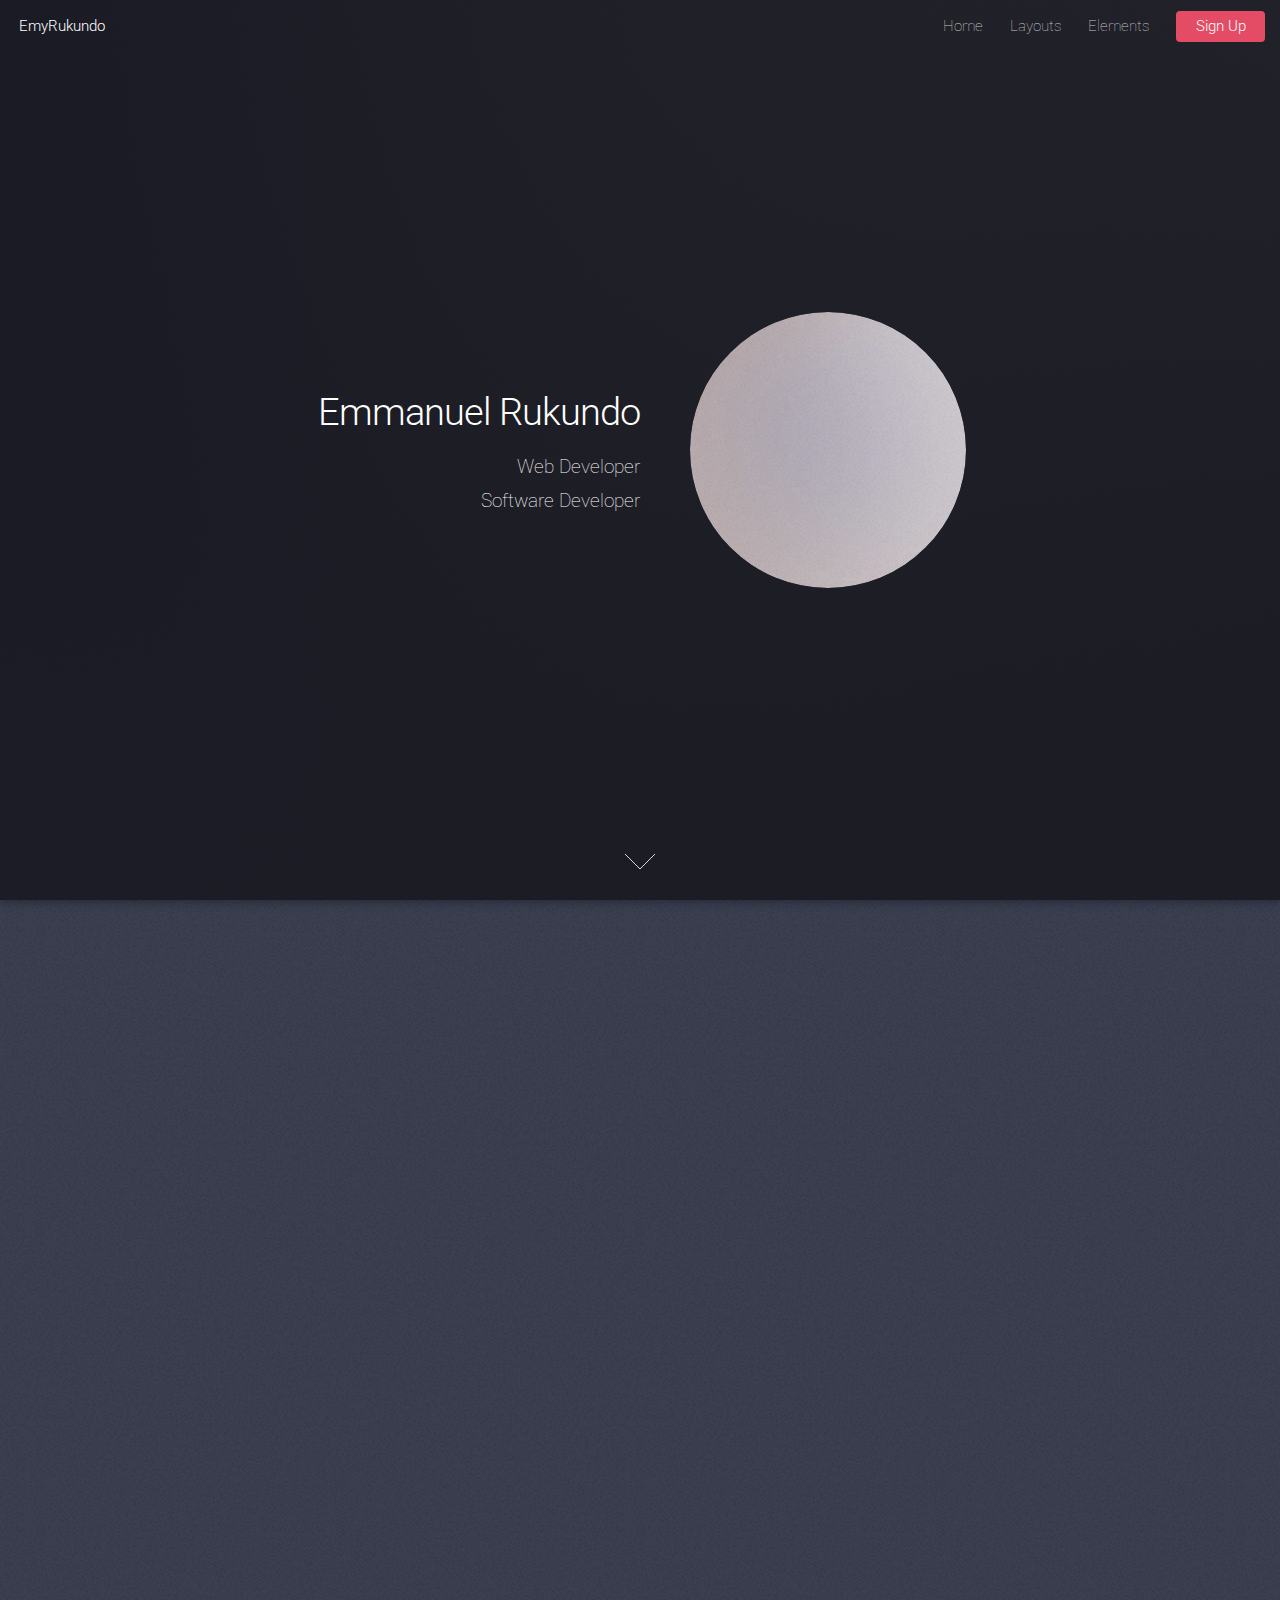
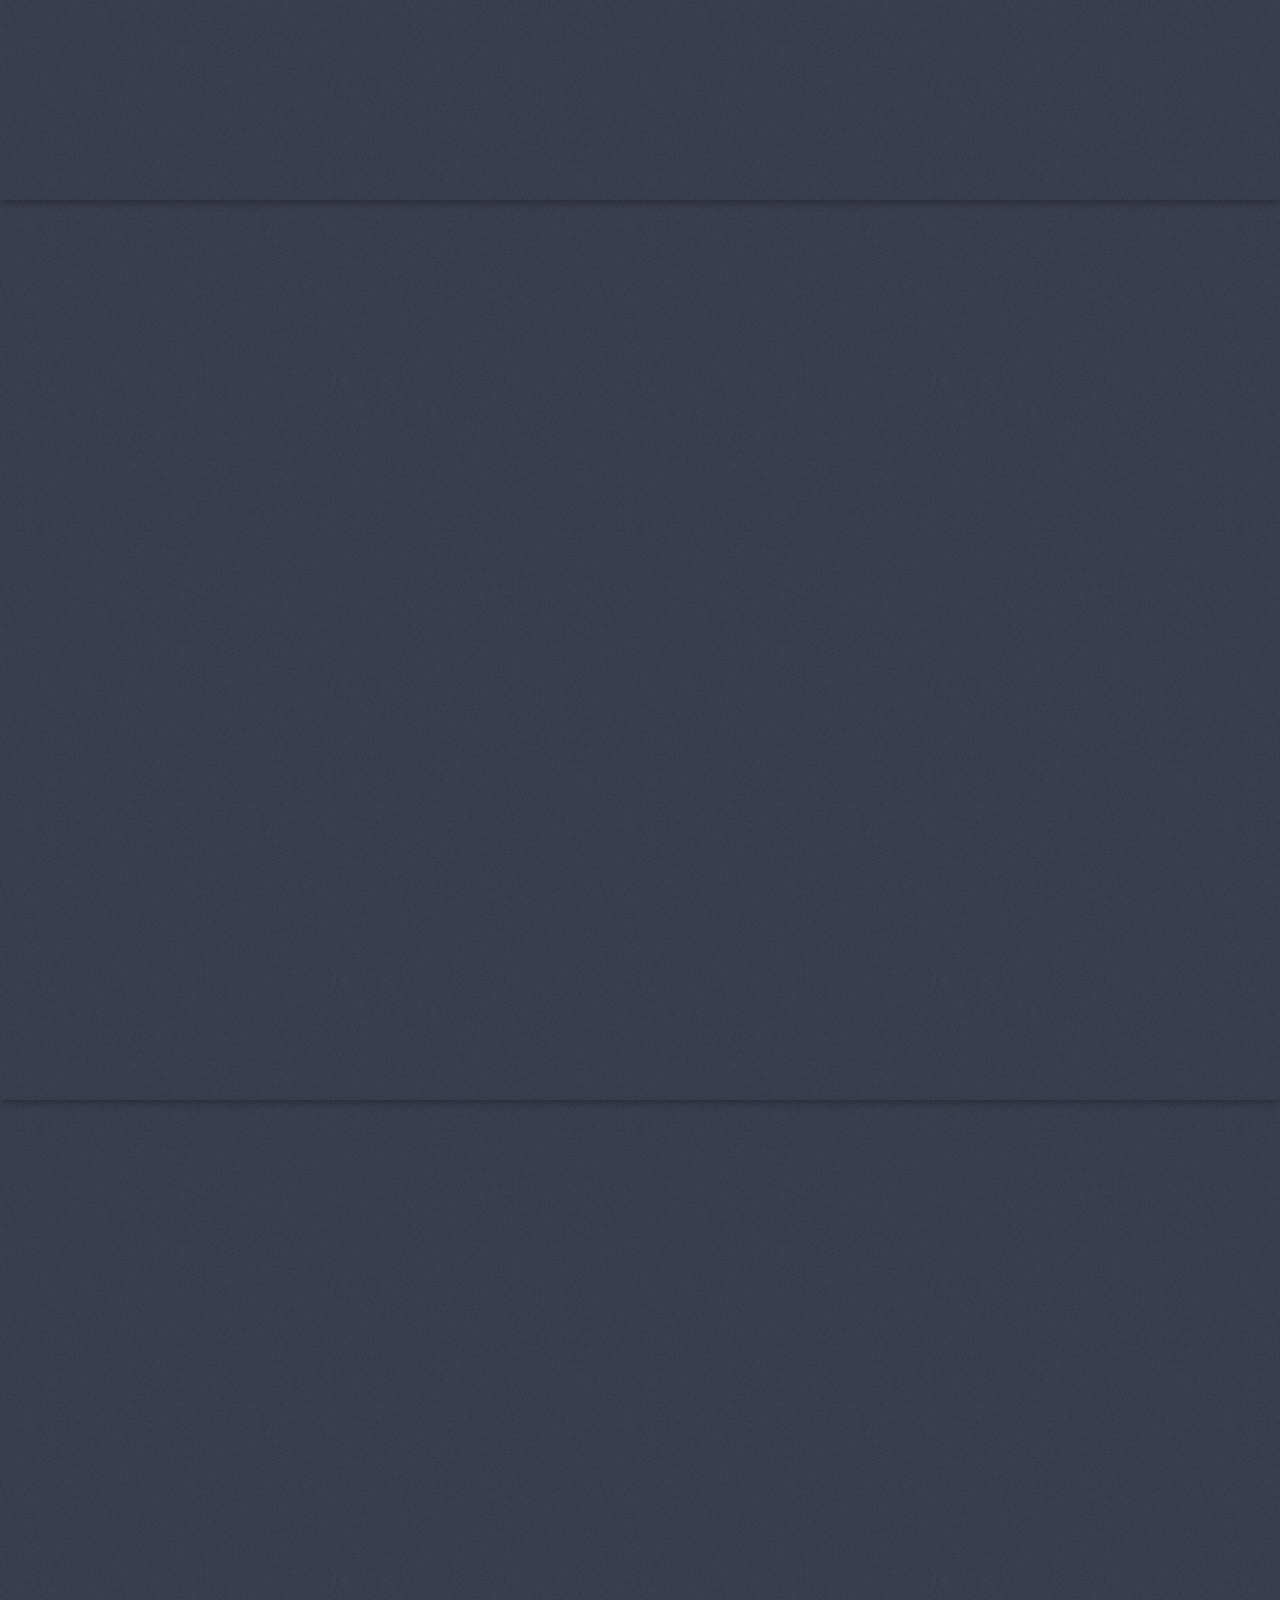
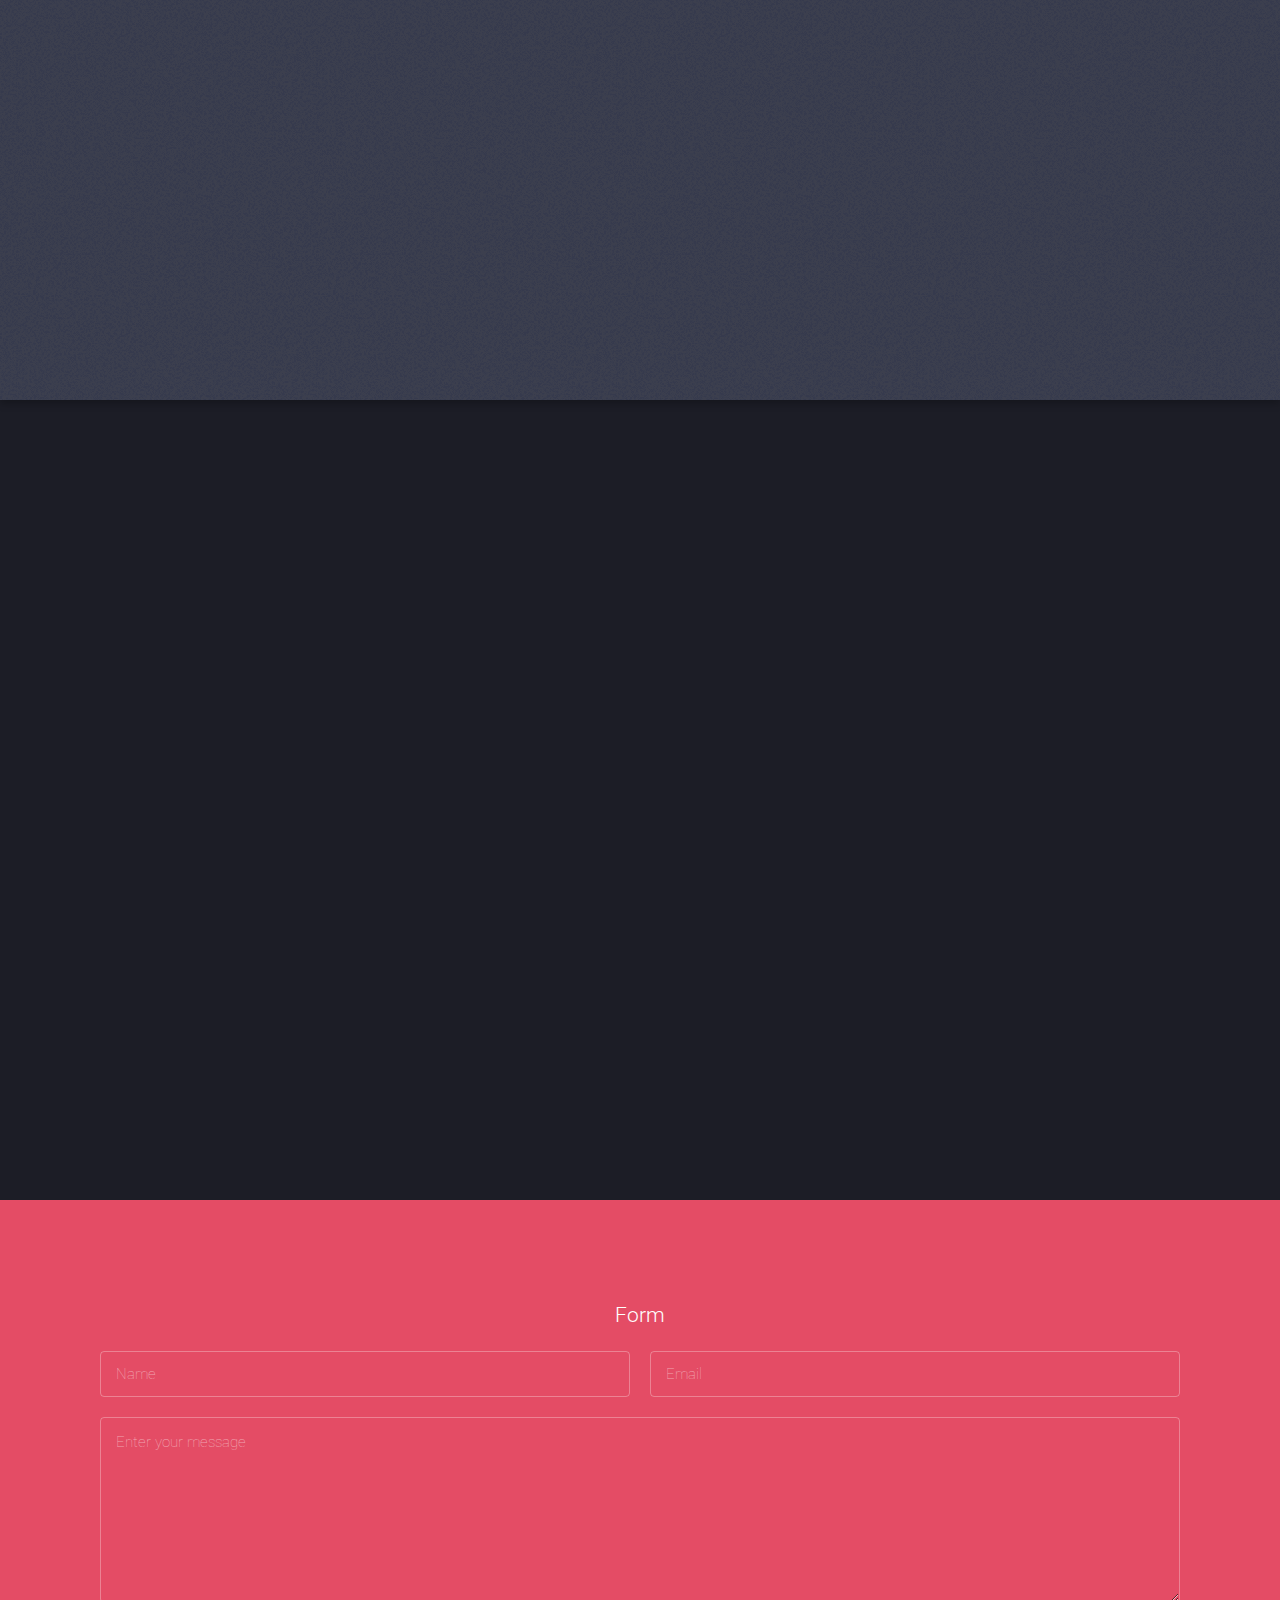
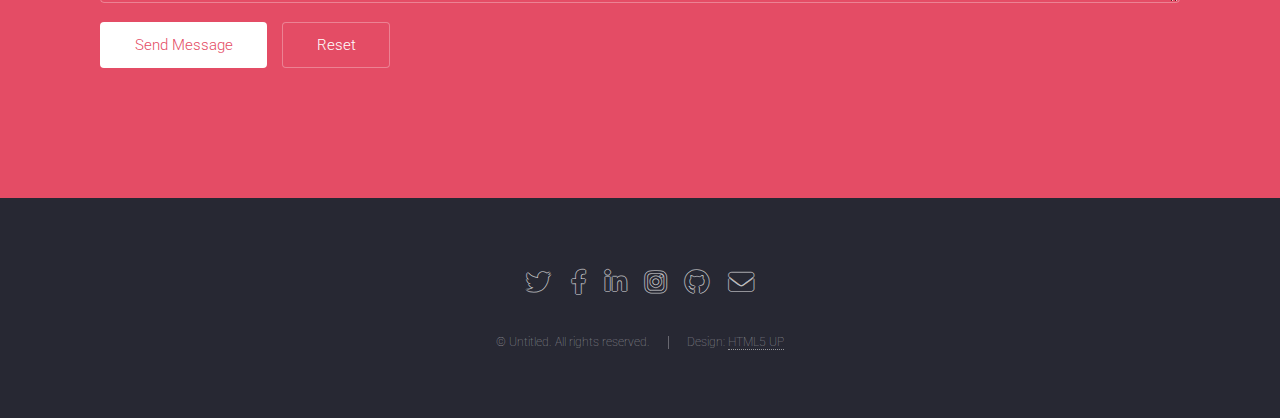
==== index.html @ 9c3ceaa3 "initialize dev-portfolio" ====
<!DOCTYPE HTML>
<html>
	<head>
		<title>My portfolio</title>
		<meta charset="utf-8" />
		<meta name="viewport" content="width=device-width, initial-scale=1, user-scalable=no" />
		<link rel="stylesheet" href="assets/css/main.css" />
		<noscript><link rel="stylesheet" href="assets/css/noscript.css" /></noscript>
	</head>
	<body class="is-preload landing">
		<div id="page-wrapper">

			<!-- Header -->
				<header id="header">
					<h1 id="logo"><a href="index.html">EmyRukundo</a></h1>
					<nav id="nav">
						<ul>
							<li><a href="index.html">Home</a></li>
							<li>
								<a href="#">Layouts</a>
								<ul>
									<li><a href="left-sidebar.html">Left Sidebar</a></li>
									<li><a href="right-sidebar.html">Right Sidebar</a></li>
									<li><a href="no-sidebar.html">No Sidebar</a></li>
									<li>
										<a href="#">Submenu</a>
										<ul>
											<li><a href="#">Option 1</a></li>
											<li><a href="#">Option 2</a></li>
											<li><a href="#">Option 3</a></li>
											<li><a href="#">Option 4</a></li>
										</ul>
									</li>
								</ul>
							</li>
							<li><a href="elements.html">Elements</a></li>
							<li><a href="#" class="button primary">Sign Up</a></li>
						</ul>
					</nav>
				</header>

			<!-- Banner -->
				<section id="banner">
					<div class="content">
						<header>
							<h2>Emmanuel Rukundo</h2>
							<p>Web Developer <br />
							Software Developer</p>
						</header>
						<span class="image"><img src="images/pic01.jpg" alt="" /></span>
					</div>
					<a href="#one" class="goto-next scrolly">Next</a>
				</section>

			<!-- One -->
				<section id="one" class="spotlight style1 bottom">
					<span class="image fit main"><img src="images/pic02.jpg" alt="" /></span>
					<div class="content">
						<div class="container">
							<div class="row">
								<div class="col-4 col-12-medium">
									<header>
										<h2>Hi, I'm Emmanuel Rukundo</h2>
										<p>a full stack Web Developer specializing in JavaScript stack, 
												currently living in Kigali, Rwanda.</p>
									</header>
								</div>
								<div class="col-4 col-12-medium">
									<p>I love developing websites and applications which are cross browser compatible, 
										fully responsive, scalable and optimized for performance. who loves using technology to be creative, 
										innovative and solve real problems. </p>
								</div>
								<div class="col-4 col-12-medium">
									<p>I have also earned a degree in Bachelor of Business in Business Information Technology from the University of Rwanda. </p>
								</div>
							</div>
						</div>
					</div>
					<a href="#two" class="goto-next scrolly">Next</a>
				</section>

			<!-- Two -->
				<section id="two" class="spotlight style2 right">
					<span class="image fit main"><img src="images/pic03.jpg" alt="" /></span>
					<div class="content">
						<header>
								<h2>If you would like to connect with me</h2>
							<p>then be sure to find me on <a href="www.twitter.com">Twitter</a>, <a href="www.linkedin.com">Linkedin</a> and also on <a href="https://medium.com/me/stories/public">Medium.</a> </p>
						</header>
						<!-- <p>Feugiat accumsan lorem eu ac lorem amet ac arcu phasellus tortor enim mi mi nisi praesent adipiscing. Integer mi sed nascetur cep aliquet augue varius tempus lobortis porttitor lorem et accumsan consequat adipiscing lorem.</p> -->
						<ul class="actions">
							<li><a href="#" class="button">Learn More</a></li>
						</ul>
					</div>
					<a href="#three" class="goto-next scrolly">Next</a>
				</section>

			<!-- Three -->
				<section id="three" class="spotlight style3 left">
					<span class="image fit main bottom"><img src="images/pic04.jpg" alt="" /></span>
					<div class="content">
						<!-- <header>
							<h2>If you would like to connect with me</h2>
							<p>then be sure to find me on Twitter, Linkedin and also on Medium. </p>
						</header> -->
						<!-- <p>Feugiat accumsan lorem eu ac lorem amet ac arcu phasellus tortor enim mi mi nisi praesent adipiscing. Integer mi sed nascetur cep aliquet augue varius tempus lobortis porttitor lorem et accumsan consequat adipiscing lorem.</p> -->
						<ul class="actions">
							<li><a href="#" class="button">Learn More</a></li>
						</ul>
					</div>
					<a href="#four" class="goto-next scrolly">Next</a>
				</section>

			<!-- Four -->
				<section id="four" class="wrapper style1 special fade-up">
					<div class="container">
						<header class="major">
							<h2>MY SKILLS</h2>
							<p>The skills i have gained so far are listed below:</p>
						</header>
						<div class="box alt">
							<div class="row gtr-uniform">
								<section class="col-4 col-6-medium col-12-xsmall">
									<img src="https://img.icons8.com/color/48/000000/javascript.png">
									<h3>JavaScript</h3>
								</section>

								<section class="col-4 col-6-medium col-12-xsmall">
										<img src="https://img.icons8.com/color/48/000000/nodejs.png">
									<h3>Node.Js</h3>
								</section>

								<section class="col-4 col-6-medium col-12-xsmall">
										<img src="https://img.icons8.com/officel/16/000000/react.png">
									<h3>React</h3>
								</section>
								<section class="col-4 col-6-medium col-12-xsmall">
										<img src="https://img.icons8.com/color/48/000000/html-5.png">
									<h3>HTML5</h3>
								</section>
								<section class="col-4 col-6-medium col-12-xsmall">
										<img src="https://img.icons8.com/color/48/000000/css3.png">
									<h3>CSS3</h3>
								</section>
								<section class="col-4 col-6-medium col-12-xsmall">
										<img src="https://img.icons8.com/color/48/000000/sass.png">
									<h3>SASS</h3>
								</section>
								<section class="col-4 col-6-medium col-12-xsmall">
										<img src="https://img.icons8.com/color/48/000000/bootstrap.png">
									<h3>Bootstrap</h3>
								</section>
								<section class="col-4 col-6-medium col-12-xsmall">
										<img src="https://img.icons8.com/color/48/000000/git.png">
									<h3>Git</h3>
								</section>
								<section class="col-4 col-6-medium col-12-xsmall">
										<img src="https://img.icons8.com/color/48/000000/mongodb.png">
									<h3>mongoDB</h3>
								</section>
								<section class="col-4 col-6-medium col-12-xsmall">
										<img src="https://img.icons8.com/color/48/000000/postgreesql.png">
									<h3>PostgreSQL</h3>
								</section>
								<section class="col-4 col-6-medium col-12-xsmall">
										<img src="https://img.icons8.com/color/48/000000/graphql.png">
									<h3>Graphql</h3>
								</section>
								<section class="col-4 col-6-medium col-12-xsmall">
										<img src="https://img.icons8.com/color/48/000000/wordpress.png">
									<h3>WordPress</h3>
								</section>
							</div>
						</div>
						<footer class="major">
							<ul class="actions special">
								<li><a href="#" class="button">Back on Top</a></li>
							</ul>
						</footer>
					</div>
				</section>

			<!-- Five -->
				<section id="five" class="wrapper style2 special fade">
						<section>
								<h3>Form</h3>
								<form method="post" action="#">
									<div class="row gtr-uniform gtr-50">
										<div class="col-6 col-12-xsmall">
											<input type="text" name="name" id="name" value="" placeholder="Name" />
										</div>
										<div class="col-6 col-12-xsmall">
											<input type="email" name="email" id="email" value="" placeholder="Email" />
										</div>
										<div class="col-12">
											<textarea name="message" id="message" placeholder="Enter your message" rows="6"></textarea>
										</div>
										<div class="col-12">
											<ul class="actions">
												<li><input type="submit" value="Send Message" class="primary" /></li>
												<li><input type="reset" value="Reset" /></li>
											</ul>
										</div>
									</div>
								</form>
							</section>
				</section>

			<!-- Footer -->
				<footer id="footer">
					<ul class="icons">
						<li><a href="#" class="icon brands alt fa-twitter"><span class="label">Twitter</span></a></li>
						<li><a href="#" class="icon brands alt fa-facebook-f"><span class="label">Facebook</span></a></li>
						<li><a href="#" class="icon brands alt fa-linkedin-in"><span class="label">LinkedIn</span></a></li>
						<li><a href="#" class="icon brands alt fa-instagram"><span class="label">Instagram</span></a></li>
						<li><a href="#" class="icon brands alt fa-github"><span class="label">GitHub</span></a></li>
						<li><a href="#" class="icon solid alt fa-envelope"><span class="label">Email</span></a></li>
					</ul>
					<ul class="copyright">
						<li>&copy; Untitled. All rights reserved.</li><li>Design: <a href="http://html5up.net">HTML5 UP</a></li>
					</ul>
				</footer>

		</div>

		<!-- Scripts -->
			<script src="assets/js/jquery.min.js"></script>
			<script src="assets/js/jquery.scrolly.min.js"></script>
			<script src="assets/js/jquery.dropotron.min.js"></script>
			<script src="assets/js/jquery.scrollex.min.js"></script>
			<script src="assets/js/browser.min.js"></script>
			<script src="assets/js/breakpoints.min.js"></script>
			<script src="assets/js/util.js"></script>
			<script src="assets/js/main.js"></script>

	</body>
</html>
---- assets/css/main.css ----
@import url("fontawesome-all.min.css");
@import url("https://fonts.googleapis.com/css?family=Roboto:100,300,100italic,300italic");

/*
	Landed by HTML5 UP
	html5up.net | @ajlkn
	Free for personal and commercial use under the CCA 3.0 license (html5up.net/license)
*/

html, body, div, span, applet, object,
iframe, h1, h2, h3, h4, h5, h6, p, blockquote,
pre, a, abbr, acronym, address, big, cite,
code, del, dfn, em, img, ins, kbd, q, s, samp,
small, strike, strong, sub, sup, tt, var, b,
u, i, center, dl, dt, dd, ol, ul, li, fieldset,
form, label, legend, table, caption, tbody,
tfoot, thead, tr, th, td, article, aside,
canvas, details, embed, figure, figcaption,
footer, header, hgroup, menu, nav, output, ruby,
section, summary, time, mark, audio, video {
	margin: 0;
	padding: 0;
	border: 0;
	font-size: 100%;
	font: inherit;
	vertical-align: baseline;}

article, aside, details, figcaption, figure,
footer, header, hgroup, menu, nav, section {
	display: block;}

body {
	line-height: 1;
}

ol, ul {
	list-style: none;
}

blockquote, q {
	quotes: none;
}

	blockquote:before, blockquote:after, q:before, q:after {
		content: '';
		content: none;
	}

table {
	border-collapse: collapse;
	border-spacing: 0;
}

body {
	-webkit-text-size-adjust: none;
}

mark {
	background-color: transparent;
	color: inherit;
}

input::-moz-focus-inner {
	border: 0;
	padding: 0;
}

input, select, textarea {
	-moz-appearance: none;
	-webkit-appearance: none;
	-ms-appearance: none;
	appearance: none;
}

/* Basic */

	html {
		box-sizing: border-box;
	}

	*, *:before, *:after {
		box-sizing: inherit;
	}

	html, body {
		background: #1c1d26;
	}

	body.is-preload *, body.is-preload *:before, body.is-preload *:after {
		-moz-animation: none !important;
		-webkit-animation: none !important;
		-ms-animation: none !important;
		animation: none !important;
		-moz-transition: none !important;
		-webkit-transition: none !important;
		-ms-transition: none !important;
		transition: none !important;
	}

	body, input, select, textarea {
		color: rgba(255, 255, 255, 0.75);
		font-family: "Roboto", Helvetica, sans-serif;
		font-size: 15pt;
		font-weight: 100;
		line-height: 1.75em;
	}

	a {
		-moz-transition: border-color 0.2s ease-in-out, color 0.2s ease-in-out;
		-webkit-transition: border-color 0.2s ease-in-out, color 0.2s ease-in-out;
		-ms-transition: border-color 0.2s ease-in-out, color 0.2s ease-in-out;
		transition: border-color 0.2s ease-in-out, color 0.2s ease-in-out;
		border-bottom: dotted 1px;
		color: #e44c65;
		text-decoration: none;
	}

		a:hover {
			color: #e44c65 !important;
			border-bottom-color: transparent;
		}

	strong, b {
		color: #ffffff;
		font-weight: 300;
	}

	em, i {
		font-style: italic;
	}

	p {
		margin: 0 0 2em 0;
	}

	h1, h2, h3, h4, h5, h6 {
		color: #ffffff;
		font-weight: 300;
		line-height: 1em;
		margin: 0 0 1em 0;
	}

		h1 a, h2 a, h3 a, h4 a, h5 a, h6 a {
			color: inherit;
			border: 0;
		}

	h2 {
		font-size: 2em;
		line-height: 1.5em;
		letter-spacing: -0.025em;
	}

	h3 {
		font-size: 1.35em;
		line-height: 1.5em;
	}

	h4 {
		font-size: 1.1em;
		line-height: 1.5em;
	}

	h5 {
		font-size: 0.9em;
		line-height: 1.5em;
	}

	h6 {
		font-size: 0.7em;
		line-height: 1.5em;
	}

	sub {
		font-size: 0.8em;
		position: relative;
		top: 0.5em;
	}

	sup {
		font-size: 0.8em;
		position: relative;
		top: -0.5em;
	}

	hr {
		border: 0;
		border-bottom: solid 1px rgba(255, 255, 255, 0.3);
		margin: 3em 0;
	}

		hr.major {
			margin: 4em 0;
		}

	blockquote {
		border-left: solid 4px rgba(255, 255, 255, 0.3);
		font-style: italic;
		margin: 0 0 2em 0;
		padding: 0.5em 0 0.5em 2em;
	}

	code {
		background: rgba(255, 255, 255, 0.075);
		border-radius: 4px;
		font-family: "Courier New", monospace;
		font-size: 0.9em;
		margin: 0 0.25em;
		padding: 0.25em 0.65em;
	}

	pre {
		-webkit-overflow-scrolling: touch;
		font-family: "Courier New", monospace;
		font-size: 0.9em;
		margin: 0 0 2em 0;
	}

		pre code {
			display: block;
			line-height: 1.75em;
			padding: 1em 1.5em;
			overflow-x: auto;
		}

	.align-left {
		text-align: left;
	}

	.align-center {
		text-align: center;
	}

	.align-right {
		text-align: right;
	}

/* Loader */

	@-moz-keyframes spinner-show {
		0% {
			opacity: 0;
		}

		100% {
			opacity: 1;
		}
	}

	@-webkit-keyframes spinner-show {
		0% {
			opacity: 0;
		}

		100% {
			opacity: 1;
		}
	}

	@-ms-keyframes spinner-show {
		0% {
			opacity: 0;
		}

		100% {
			opacity: 1;
		}
	}

	@keyframes spinner-show {
		0% {
			opacity: 0;
		}

		100% {
			opacity: 1;
		}
	}

	@-moz-keyframes spinner-hide {
		0% {
			color: rgba(255, 255, 255, 0.15);
			z-index: 100001;
			-moz-transform: scale(1) rotate(0deg);
			-webkit-transform: scale(1) rotate(0deg);
			-ms-transform: scale(1) rotate(0deg);
			transform: scale(1) rotate(0deg);
		}

		99% {
			color: #1c1d26;
			z-index: 100001;
			-moz-transform: scale(0.5) rotate(360deg);
			-webkit-transform: scale(0.5) rotate(360deg);
			-ms-transform: scale(0.5) rotate(360deg);
			transform: scale(0.5) rotate(360deg);
		}

		100% {
			color: #1c1d26;
			z-index: -1;
			-moz-transform: scale(0.5) rotate(360deg);
			-webkit-transform: scale(0.5) rotate(360deg);
			-ms-transform: scale(0.5) rotate(360deg);
			transform: scale(0.5) rotate(360deg);
		}
	}

	@-webkit-keyframes spinner-hide {
		0% {
			color: rgba(255, 255, 255, 0.15);
			z-index: 100001;
			-moz-transform: scale(1) rotate(0deg);
			-webkit-transform: scale(1) rotate(0deg);
			-ms-transform: scale(1) rotate(0deg);
			transform: scale(1) rotate(0deg);
		}

		99% {
			color: #1c1d26;
			z-index: 100001;
			-moz-transform: scale(0.5) rotate(360deg);
			-webkit-transform: scale(0.5) rotate(360deg);
			-ms-transform: scale(0.5) rotate(360deg);
			transform: scale(0.5) rotate(360deg);
		}

		100% {
			color: #1c1d26;
			z-index: -1;
			-moz-transform: scale(0.5) rotate(360deg);
			-webkit-transform: scale(0.5) rotate(360deg);
			-ms-transform: scale(0.5) rotate(360deg);
			transform: scale(0.5) rotate(360deg);
		}
	}

	@-ms-keyframes spinner-hide {
		0% {
			color: rgba(255, 255, 255, 0.15);
			z-index: 100001;
			-moz-transform: scale(1) rotate(0deg);
			-webkit-transform: scale(1) rotate(0deg);
			-ms-transform: scale(1) rotate(0deg);
			transform: scale(1) rotate(0deg);
		}

		99% {
			color: #1c1d26;
			z-index: 100001;
			-moz-transform: scale(0.5) rotate(360deg);
			-webkit-transform: scale(0.5) rotate(360deg);
			-ms-transform: scale(0.5) rotate(360deg);
			transform: scale(0.5) rotate(360deg);
		}

		100% {
			color: #1c1d26;
			z-index: -1;
			-moz-transform: scale(0.5) rotate(360deg);
			-webkit-transform: scale(0.5) rotate(360deg);
			-ms-transform: scale(0.5) rotate(360deg);
			transform: scale(0.5) rotate(360deg);
		}
	}

	@keyframes spinner-hide {
		0% {
			color: rgba(255, 255, 255, 0.15);
			z-index: 100001;
			-moz-transform: scale(1) rotate(0deg);
			-webkit-transform: scale(1) rotate(0deg);
			-ms-transform: scale(1) rotate(0deg);
			transform: scale(1) rotate(0deg);
		}

		99% {
			color: #1c1d26;
			z-index: 100001;
			-moz-transform: scale(0.5) rotate(360deg);
			-webkit-transform: scale(0.5) rotate(360deg);
			-ms-transform: scale(0.5) rotate(360deg);
			transform: scale(0.5) rotate(360deg);
		}

		100% {
			color: #1c1d26;
			z-index: -1;
			-moz-transform: scale(0.5) rotate(360deg);
			-webkit-transform: scale(0.5) rotate(360deg);
			-ms-transform: scale(0.5) rotate(360deg);
			transform: scale(0.5) rotate(360deg);
		}
	}

	@-moz-keyframes spinner-rotate {
		0% {
			-moz-transform: scale(1) rotate(0deg);
			-webkit-transform: scale(1) rotate(0deg);
			-ms-transform: scale(1) rotate(0deg);
			transform: scale(1) rotate(0deg);
		}

		100% {
			-moz-transform: scale(1) rotate(360deg);
			-webkit-transform: scale(1) rotate(360deg);
			-ms-transform: scale(1) rotate(360deg);
			transform: scale(1) rotate(360deg);
		}
	}

	@-webkit-keyframes spinner-rotate {
		0% {
			-moz-transform: scale(1) rotate(0deg);
			-webkit-transform: scale(1) rotate(0deg);
			-ms-transform: scale(1) rotate(0deg);
			transform: scale(1) rotate(0deg);
		}

		100% {
			-moz-transform: scale(1) rotate(360deg);
			-webkit-transform: scale(1) rotate(360deg);
			-ms-transform: scale(1) rotate(360deg);
			transform: scale(1) rotate(360deg);
		}
	}

	@-ms-keyframes spinner-rotate {
		0% {
			-moz-transform: scale(1) rotate(0deg);
			-webkit-transform: scale(1) rotate(0deg);
			-ms-transform: scale(1) rotate(0deg);
			transform: scale(1) rotate(0deg);
		}

		100% {
			-moz-transform: scale(1) rotate(360deg);
			-webkit-transform: scale(1) rotate(360deg);
			-ms-transform: scale(1) rotate(360deg);
			transform: scale(1) rotate(360deg);
		}
	}

	@keyframes spinner-rotate {
		0% {
			-moz-transform: scale(1) rotate(0deg);
			-webkit-transform: scale(1) rotate(0deg);
			-ms-transform: scale(1) rotate(0deg);
			transform: scale(1) rotate(0deg);
		}

		100% {
			-moz-transform: scale(1) rotate(360deg);
			-webkit-transform: scale(1) rotate(360deg);
			-ms-transform: scale(1) rotate(360deg);
			transform: scale(1) rotate(360deg);
		}
	}

	@-moz-keyframes overlay-hide {
		0% {
			opacity: 1;
			z-index: 100000;
		}

		15% {
			opacity: 1;
			z-index: 100000;
		}

		99% {
			opacity: 0;
			z-index: 100000;
		}

		100% {
			opacity: 0;
			z-index: -1;
		}
	}

	@-webkit-keyframes overlay-hide {
		0% {
			opacity: 1;
			z-index: 100000;
		}

		15% {
			opacity: 1;
			z-index: 100000;
		}

		99% {
			opacity: 0;
			z-index: 100000;
		}

		100% {
			opacity: 0;
			z-index: -1;
		}
	}

	@-ms-keyframes overlay-hide {
		0% {
			opacity: 1;
			z-index: 100000;
		}

		15% {
			opacity: 1;
			z-index: 100000;
		}

		99% {
			opacity: 0;
			z-index: 100000;
		}

		100% {
			opacity: 0;
			z-index: -1;
		}
	}

	@keyframes overlay-hide {
		0% {
			opacity: 1;
			z-index: 100000;
		}

		15% {
			opacity: 1;
			z-index: 100000;
		}

		99% {
			opacity: 0;
			z-index: 100000;
		}

		100% {
			opacity: 0;
			z-index: -1;
		}
	}

	body.landing {
		text-decoration: none;
	}

		body.landing:before {
			-moz-osx-font-smoothing: grayscale;
			-webkit-font-smoothing: antialiased;
			display: inline-block;
			font-style: normal;
			font-variant: normal;
			text-rendering: auto;
			line-height: 1;
			text-transform: none !important;
			font-family: 'Font Awesome 5 Free';
			font-weight: 900;
		}

		body.landing:before {
			-moz-animation: spinner-show 1.5s 1 0.25s ease forwards, spinner-hide 0.25s ease-in-out forwards !important;
			-webkit-animation: spinner-show 1.5s 1 0.25s ease forwards, spinner-hide 0.25s ease-in-out forwards !important;
			-ms-animation: spinner-show 1.5s 1 0.25s ease forwards, spinner-hide 0.25s ease-in-out forwards !important;
			animation: spinner-show 1.5s 1 0.25s ease forwards, spinner-hide 0.25s ease-in-out forwards !important;
			-moz-transform-origin: 50% 50%;
			-webkit-transform-origin: 50% 50%;
			-ms-transform-origin: 50% 50%;
			transform-origin: 50% 50%;
			color: rgba(255, 255, 255, 0.15);
			content: '\f1ce';
			cursor: default;
			display: block;
			font-size: 2em;
			height: 2em;
			left: 50%;
			line-height: 2em;
			margin: -1em 0 0 -1em;
			opacity: 0;
			position: fixed;
			text-align: center;
			top: 50%;
			width: 2em;
			z-index: -1;
		}

		body.landing:after {
			-moz-animation: overlay-hide 1.5s ease-in forwards !important;
			-webkit-animation: overlay-hide 1.5s ease-in forwards !important;
			-ms-animation: overlay-hide 1.5s ease-in forwards !important;
			animation: overlay-hide 1.5s ease-in forwards !important;
			background: #1c1d26;
			content: '';
			display: block;
			height: 100%;
			left: 0;
			opacity: 0;
			position: fixed;
			top: 0;
			width: 100%;
			z-index: -1;
		}

		body.landing.is-preload:before {
			-moz-animation: spinner-show 1.5s 1 0.25s ease forwards, spinner-rotate 0.75s infinite linear !important;
			-webkit-animation: spinner-show 1.5s 1 0.25s ease forwards, spinner-rotate 0.75s infinite linear !important;
			-ms-animation: spinner-show 1.5s 1 0.25s ease forwards, spinner-rotate 0.75s infinite linear !important;
			animation: spinner-show 1.5s 1 0.25s ease forwards, spinner-rotate 0.75s infinite linear !important;
			z-index: 100001;
		}

		body.landing.is-preload:after {
			-moz-animation: none !important;
			-webkit-animation: none !important;
			-ms-animation: none !important;
			animation: none !important;
			opacity: 1;
			z-index: 100000;
		}

	@media (-webkit-min-device-pixel-ratio: 2) {

		body.landing:before {
			line-height: 2.025em;
		}

	}

/* Container */

	.container {
		margin: 0 auto;
		max-width: calc(100% - 4em);
		width: 70em;
	}

		.container.xsmall {
			width: 17.5em;
		}

		.container.small {
			width: 35em;
		}

		.container.medium {
			width: 52.5em;
		}

		.container.large {
			width: 87.5em;
		}

		.container.xlarge {
			width: 105em;
		}

		.container.max {
			width: 100%;
		}

		@media screen and (max-width: 1280px) {

			.container {
				width: 90%;
				max-width: 100%;
			}

		}

		@media screen and (max-width: 980px) {

			.container {
				width: 100% !important;
			}

		}

/* Row */

	.row {
		display: flex;
		flex-wrap: wrap;
		box-sizing: border-box;
		align-items: stretch;
	}

		.row > * {
			box-sizing: border-box;
		}

		.row.gtr-uniform > * > :last-child {
			margin-bottom: 0;
		}

		.row.aln-left {
			justify-content: flex-start;
		}

		.row.aln-center {
			justify-content: center;
		}

		.row.aln-right {
			justify-content: flex-end;
		}

		.row.aln-top {
			align-items: flex-start;
		}

		.row.aln-middle {
			align-items: center;
		}

		.row.aln-bottom {
			align-items: flex-end;
		}

		.row > .imp {
			order: -1;
		}

		.row > .col-1 {
			width: 8.33333%;
		}

		.row > .off-1 {
			margin-left: 8.33333%;
		}

		.row > .col-2 {
			width: 16.66667%;
		}

		.row > .off-2 {
			margin-left: 16.66667%;
		}

		.row > .col-3 {
			width: 25%;
		}

		.row > .off-3 {
			margin-left: 25%;
		}

		.row > .col-4 {
			width: 33.33333%;
		}

		.row > .off-4 {
			margin-left: 33.33333%;
		}

		.row > .col-5 {
			width: 41.66667%;
		}

		.row > .off-5 {
			margin-left: 41.66667%;
		}

		.row > .col-6 {
			width: 50%;
		}

		.row > .off-6 {
			margin-left: 50%;
		}

		.row > .col-7 {
			width: 58.33333%;
		}

		.row > .off-7 {
			margin-left: 58.33333%;
		}

		.row > .col-8 {
			width: 66.66667%;
		}

		.row > .off-8 {
			margin-left: 66.66667%;
		}

		.row > .col-9 {
			width: 75%;
		}

		.row > .off-9 {
			margin-left: 75%;
		}

		.row > .col-10 {
			width: 83.33333%;
		}

		.row > .off-10 {
			margin-left: 83.33333%;
		}

		.row > .col-11 {
			width: 91.66667%;
		}

		.row > .off-11 {
			margin-left: 91.66667%;
		}

		.row > .col-12 {
			width: 100%;
		}

		.row > .off-12 {
			margin-left: 100%;
		}

		.row.gtr-0 {
			margin-top: 0;
			margin-left: 0em;
		}

			.row.gtr-0 > * {
				padding: 0 0 0 0em;
			}

			.row.gtr-0.gtr-uniform {
				margin-top: 0em;
			}

				.row.gtr-0.gtr-uniform > * {
					padding-top: 0em;
				}

		.row.gtr-25 {
			margin-top: 0;
			margin-left: -0.625em;
		}

			.row.gtr-25 > * {
				padding: 0 0 0 0.625em;
			}

			.row.gtr-25.gtr-uniform {
				margin-top: -0.625em;
			}

				.row.gtr-25.gtr-uniform > * {
					padding-top: 0.625em;
				}

		.row.gtr-50 {
			margin-top: 0;
			margin-left: -1.25em;
		}

			.row.gtr-50 > * {
				padding: 0 0 0 1.25em;
			}

			.row.gtr-50.gtr-uniform {
				margin-top: -1.25em;
			}

				.row.gtr-50.gtr-uniform > * {
					padding-top: 1.25em;
				}

		.row {
			margin-top: 0;
			margin-left: -2.5em;
		}

			.row > * {
				padding: 0 0 0 2.5em;
			}

			.row.gtr-uniform {
				margin-top: -2.5em;
			}

				.row.gtr-uniform > * {
					padding-top: 2.5em;
				}

		.row.gtr-150 {
			margin-top: 0;
			margin-left: -3.75em;
		}

			.row.gtr-150 > * {
				padding: 0 0 0 3.75em;
			}

			.row.gtr-150.gtr-uniform {
				margin-top: -3.75em;
			}

				.row.gtr-150.gtr-uniform > * {
					padding-top: 3.75em;
				}

		.row.gtr-200 {
			margin-top: 0;
			margin-left: -5em;
		}

			.row.gtr-200 > * {
				padding: 0 0 0 5em;
			}

			.row.gtr-200.gtr-uniform {
				margin-top: -5em;
			}

				.row.gtr-200.gtr-uniform > * {
					padding-top: 5em;
				}

		@media screen and (max-width: 1680px) {

			.row {
				display: flex;
				flex-wrap: wrap;
				box-sizing: border-box;
				align-items: stretch;
			}

				.row > * {
					box-sizing: border-box;
				}

				.row.gtr-uniform > * > :last-child {
					margin-bottom: 0;
				}

				.row.aln-left {
					justify-content: flex-start;
				}

				.row.aln-center {
					justify-content: center;
				}

				.row.aln-right {
					justify-content: flex-end;
				}

				.row.aln-top {
					align-items: flex-start;
				}

				.row.aln-middle {
					align-items: center;
				}

				.row.aln-bottom {
					align-items: flex-end;
				}

				.row > .imp-xlarge {
					order: -1;
				}

				.row > .col-1-xlarge {
					width: 8.33333%;
				}

				.row > .off-1-xlarge {
					margin-left: 8.33333%;
				}

				.row > .col-2-xlarge {
					width: 16.66667%;
				}

				.row > .off-2-xlarge {
					margin-left: 16.66667%;
				}

				.row > .col-3-xlarge {
					width: 25%;
				}

				.row > .off-3-xlarge {
					margin-left: 25%;
				}

				.row > .col-4-xlarge {
					width: 33.33333%;
				}

				.row > .off-4-xlarge {
					margin-left: 33.33333%;
				}

				.row > .col-5-xlarge {
					width: 41.66667%;
				}

				.row > .off-5-xlarge {
					margin-left: 41.66667%;
				}

				.row > .col-6-xlarge {
					width: 50%;
				}

				.row > .off-6-xlarge {
					margin-left: 50%;
				}

				.row > .col-7-xlarge {
					width: 58.33333%;
				}

				.row > .off-7-xlarge {
					margin-left: 58.33333%;
				}

				.row > .col-8-xlarge {
					width: 66.66667%;
				}

				.row > .off-8-xlarge {
					margin-left: 66.66667%;
				}

				.row > .col-9-xlarge {
					width: 75%;
				}

				.row > .off-9-xlarge {
					margin-left: 75%;
				}

				.row > .col-10-xlarge {
					width: 83.33333%;
				}

				.row > .off-10-xlarge {
					margin-left: 83.33333%;
				}

				.row > .col-11-xlarge {
					width: 91.66667%;
				}

				.row > .off-11-xlarge {
					margin-left: 91.66667%;
				}

				.row > .col-12-xlarge {
					width: 100%;
				}

				.row > .off-12-xlarge {
					margin-left: 100%;
				}

				.row.gtr-0 {
					margin-top: 0;
					margin-left: 0em;
				}

					.row.gtr-0 > * {
						padding: 0 0 0 0em;
					}

					.row.gtr-0.gtr-uniform {
						margin-top: 0em;
					}

						.row.gtr-0.gtr-uniform > * {
							padding-top: 0em;
						}

				.row.gtr-25 {
					margin-top: 0;
					margin-left: -0.625em;
				}

					.row.gtr-25 > * {
						padding: 0 0 0 0.625em;
					}

					.row.gtr-25.gtr-uniform {
						margin-top: -0.625em;
					}

						.row.gtr-25.gtr-uniform > * {
							padding-top: 0.625em;
						}

				.row.gtr-50 {
					margin-top: 0;
					margin-left: -1.25em;
				}

					.row.gtr-50 > * {
						padding: 0 0 0 1.25em;
					}

					.row.gtr-50.gtr-uniform {
						margin-top: -1.25em;
					}

						.row.gtr-50.gtr-uniform > * {
							padding-top: 1.25em;
						}

				.row {
					margin-top: 0;
					margin-left: -2.5em;
				}

					.row > * {
						padding: 0 0 0 2.5em;
					}

					.row.gtr-uniform {
						margin-top: -2.5em;
					}

						.row.gtr-uniform > * {
							padding-top: 2.5em;
						}

				.row.gtr-150 {
					margin-top: 0;
					margin-left: -3.75em;
				}

					.row.gtr-150 > * {
						padding: 0 0 0 3.75em;
					}

					.row.gtr-150.gtr-uniform {
						margin-top: -3.75em;
					}

						.row.gtr-150.gtr-uniform > * {
							padding-top: 3.75em;
						}

				.row.gtr-200 {
					margin-top: 0;
					margin-left: -5em;
				}

					.row.gtr-200 > * {
						padding: 0 0 0 5em;
					}

					.row.gtr-200.gtr-uniform {
						margin-top: -5em;
					}

						.row.gtr-200.gtr-uniform > * {
							padding-top: 5em;
						}

		}

		@media screen and (max-width: 1280px) {

			.row {
				display: flex;
				flex-wrap: wrap;
				box-sizing: border-box;
				align-items: stretch;
			}

				.row > * {
					box-sizing: border-box;
				}

				.row.gtr-uniform > * > :last-child {
					margin-bottom: 0;
				}

				.row.aln-left {
					justify-content: flex-start;
				}

				.row.aln-center {
					justify-content: center;
				}

				.row.aln-right {
					justify-content: flex-end;
				}

				.row.aln-top {
					align-items: flex-start;
				}

				.row.aln-middle {
					align-items: center;
				}

				.row.aln-bottom {
					align-items: flex-end;
				}

				.row > .imp-large {
					order: -1;
				}

				.row > .col-1-large {
					width: 8.33333%;
				}

				.row > .off-1-large {
					margin-left: 8.33333%;
				}

				.row > .col-2-large {
					width: 16.66667%;
				}

				.row > .off-2-large {
					margin-left: 16.66667%;
				}

				.row > .col-3-large {
					width: 25%;
				}

				.row > .off-3-large {
					margin-left: 25%;
				}

				.row > .col-4-large {
					width: 33.33333%;
				}

				.row > .off-4-large {
					margin-left: 33.33333%;
				}

				.row > .col-5-large {
					width: 41.66667%;
				}

				.row > .off-5-large {
					margin-left: 41.66667%;
				}

				.row > .col-6-large {
					width: 50%;
				}

				.row > .off-6-large {
					margin-left: 50%;
				}

				.row > .col-7-large {
					width: 58.33333%;
				}

				.row > .off-7-large {
					margin-left: 58.33333%;
				}

				.row > .col-8-large {
					width: 66.66667%;
				}

				.row > .off-8-large {
					margin-left: 66.66667%;
				}

				.row > .col-9-large {
					width: 75%;
				}

				.row > .off-9-large {
					margin-left: 75%;
				}

				.row > .col-10-large {
					width: 83.33333%;
				}

				.row > .off-10-large {
					margin-left: 83.33333%;
				}

				.row > .col-11-large {
					width: 91.66667%;
				}

				.row > .off-11-large {
					margin-left: 91.66667%;
				}

				.row > .col-12-large {
					width: 100%;
				}

				.row > .off-12-large {
					margin-left: 100%;
				}

				.row.gtr-0 {
					margin-top: 0;
					margin-left: 0em;
				}

					.row.gtr-0 > * {
						padding: 0 0 0 0em;
					}

					.row.gtr-0.gtr-uniform {
						margin-top: 0em;
					}

						.row.gtr-0.gtr-uniform > * {
							padding-top: 0em;
						}

				.row.gtr-25 {
					margin-top: 0;
					margin-left: -0.625em;
				}

					.row.gtr-25 > * {
						padding: 0 0 0 0.625em;
					}

					.row.gtr-25.gtr-uniform {
						margin-top: -0.625em;
					}

						.row.gtr-25.gtr-uniform > * {
							padding-top: 0.625em;
						}

				.row.gtr-50 {
					margin-top: 0;
					margin-left: -1.25em;
				}

					.row.gtr-50 > * {
						padding: 0 0 0 1.25em;
					}

					.row.gtr-50.gtr-uniform {
						margin-top: -1.25em;
					}

						.row.gtr-50.gtr-uniform > * {
							padding-top: 1.25em;
						}

				.row {
					margin-top: 0;
					margin-left: -2.5em;
				}

					.row > * {
						padding: 0 0 0 2.5em;
					}

					.row.gtr-uniform {
						margin-top: -2.5em;
					}

						.row.gtr-uniform > * {
							padding-top: 2.5em;
						}

				.row.gtr-150 {
					margin-top: 0;
					margin-left: -3.75em;
				}

					.row.gtr-150 > * {
						padding: 0 0 0 3.75em;
					}

					.row.gtr-150.gtr-uniform {
						margin-top: -3.75em;
					}

						.row.gtr-150.gtr-uniform > * {
							padding-top: 3.75em;
						}

				.row.gtr-200 {
					margin-top: 0;
					margin-left: -5em;
				}

					.row.gtr-200 > * {
						padding: 0 0 0 5em;
					}

					.row.gtr-200.gtr-uniform {
						margin-top: -5em;
					}

						.row.gtr-200.gtr-uniform > * {
							padding-top: 5em;
						}

		}

		@media screen and (max-width: 980px) {

			.row {
				display: flex;
				flex-wrap: wrap;
				box-sizing: border-box;
				align-items: stretch;
			}

				.row > * {
					box-sizing: border-box;
				}

				.row.gtr-uniform > * > :last-child {
					margin-bottom: 0;
				}

				.row.aln-left {
					justify-content: flex-start;
				}

				.row.aln-center {
					justify-content: center;
				}

				.row.aln-right {
					justify-content: flex-end;
				}

				.row.aln-top {
					align-items: flex-start;
				}

				.row.aln-middle {
					align-items: center;
				}

				.row.aln-bottom {
					align-items: flex-end;
				}

				.row > .imp-medium {
					order: -1;
				}

				.row > .col-1-medium {
					width: 8.33333%;
				}

				.row > .off-1-medium {
					margin-left: 8.33333%;
				}

				.row > .col-2-medium {
					width: 16.66667%;
				}

				.row > .off-2-medium {
					margin-left: 16.66667%;
				}

				.row > .col-3-medium {
					width: 25%;
				}

				.row > .off-3-medium {
					margin-left: 25%;
				}

				.row > .col-4-medium {
					width: 33.33333%;
				}

				.row > .off-4-medium {
					margin-left: 33.33333%;
				}

				.row > .col-5-medium {
					width: 41.66667%;
				}

				.row > .off-5-medium {
					margin-left: 41.66667%;
				}

				.row > .col-6-medium {
					width: 50%;
				}

				.row > .off-6-medium {
					margin-left: 50%;
				}

				.row > .col-7-medium {
					width: 58.33333%;
				}

				.row > .off-7-medium {
					margin-left: 58.33333%;
				}

				.row > .col-8-medium {
					width: 66.66667%;
				}

				.row > .off-8-medium {
					margin-left: 66.66667%;
				}

				.row > .col-9-medium {
					width: 75%;
				}

				.row > .off-9-medium {
					margin-left: 75%;
				}

				.row > .col-10-medium {
					width: 83.33333%;
				}

				.row > .off-10-medium {
					margin-left: 83.33333%;
				}

				.row > .col-11-medium {
					width: 91.66667%;
				}

				.row > .off-11-medium {
					margin-left: 91.66667%;
				}

				.row > .col-12-medium {
					width: 100%;
				}

				.row > .off-12-medium {
					margin-left: 100%;
				}

				.row.gtr-0 {
					margin-top: 0;
					margin-left: 0em;
				}

					.row.gtr-0 > * {
						padding: 0 0 0 0em;
					}

					.row.gtr-0.gtr-uniform {
						margin-top: 0em;
					}

						.row.gtr-0.gtr-uniform > * {
							padding-top: 0em;
						}

				.row.gtr-25 {
					margin-top: 0;
					margin-left: -0.625em;
				}

					.row.gtr-25 > * {
						padding: 0 0 0 0.625em;
					}

					.row.gtr-25.gtr-uniform {
						margin-top: -0.625em;
					}

						.row.gtr-25.gtr-uniform > * {
							padding-top: 0.625em;
						}

				.row.gtr-50 {
					margin-top: 0;
					margin-left: -1.25em;
				}

					.row.gtr-50 > * {
						padding: 0 0 0 1.25em;
					}

					.row.gtr-50.gtr-uniform {
						margin-top: -1.25em;
					}

						.row.gtr-50.gtr-uniform > * {
							padding-top: 1.25em;
						}

				.row {
					margin-top: 0;
					margin-left: -2.5em;
				}

					.row > * {
						padding: 0 0 0 2.5em;
					}

					.row.gtr-uniform {
						margin-top: -2.5em;
					}

						.row.gtr-uniform > * {
							padding-top: 2.5em;
						}

				.row.gtr-150 {
					margin-top: 0;
					margin-left: -3.75em;
				}

					.row.gtr-150 > * {
						padding: 0 0 0 3.75em;
					}

					.row.gtr-150.gtr-uniform {
						margin-top: -3.75em;
					}

						.row.gtr-150.gtr-uniform > * {
							padding-top: 3.75em;
						}

				.row.gtr-200 {
					margin-top: 0;
					margin-left: -5em;
				}

					.row.gtr-200 > * {
						padding: 0 0 0 5em;
					}

					.row.gtr-200.gtr-uniform {
						margin-top: -5em;
					}

						.row.gtr-200.gtr-uniform > * {
							padding-top: 5em;
						}

		}

		@media screen and (max-width: 736px) {

			.row {
				display: flex;
				flex-wrap: wrap;
				box-sizing: border-box;
				align-items: stretch;
			}

				.row > * {
					box-sizing: border-box;
				}

				.row.gtr-uniform > * > :last-child {
					margin-bottom: 0;
				}

				.row.aln-left {
					justify-content: flex-start;
				}

				.row.aln-center {
					justify-content: center;
				}

				.row.aln-right {
					justify-content: flex-end;
				}

				.row.aln-top {
					align-items: flex-start;
				}

				.row.aln-middle {
					align-items: center;
				}

				.row.aln-bottom {
					align-items: flex-end;
				}

				.row > .imp-small {
					order: -1;
				}

				.row > .col-1-small {
					width: 8.33333%;
				}

				.row > .off-1-small {
					margin-left: 8.33333%;
				}

				.row > .col-2-small {
					width: 16.66667%;
				}

				.row > .off-2-small {
					margin-left: 16.66667%;
				}

				.row > .col-3-small {
					width: 25%;
				}

				.row > .off-3-small {
					margin-left: 25%;
				}

				.row > .col-4-small {
					width: 33.33333%;
				}

				.row > .off-4-small {
					margin-left: 33.33333%;
				}

				.row > .col-5-small {
					width: 41.66667%;
				}

				.row > .off-5-small {
					margin-left: 41.66667%;
				}

				.row > .col-6-small {
					width: 50%;
				}

				.row > .off-6-small {
					margin-left: 50%;
				}

				.row > .col-7-small {
					width: 58.33333%;
				}

				.row > .off-7-small {
					margin-left: 58.33333%;
				}

				.row > .col-8-small {
					width: 66.66667%;
				}

				.row > .off-8-small {
					margin-left: 66.66667%;
				}

				.row > .col-9-small {
					width: 75%;
				}

				.row > .off-9-small {
					margin-left: 75%;
				}

				.row > .col-10-small {
					width: 83.33333%;
				}

				.row > .off-10-small {
					margin-left: 83.33333%;
				}

				.row > .col-11-small {
					width: 91.66667%;
				}

				.row > .off-11-small {
					margin-left: 91.66667%;
				}

				.row > .col-12-small {
					width: 100%;
				}

				.row > .off-12-small {
					margin-left: 100%;
				}

				.row.gtr-0 {
					margin-top: 0;
					margin-left: 0em;
				}

					.row.gtr-0 > * {
						padding: 0 0 0 0em;
					}

					.row.gtr-0.gtr-uniform {
						margin-top: 0em;
					}

						.row.gtr-0.gtr-uniform > * {
							padding-top: 0em;
						}

				.row.gtr-25 {
					margin-top: 0;
					margin-left: -0.625em;
				}

					.row.gtr-25 > * {
						padding: 0 0 0 0.625em;
					}

					.row.gtr-25.gtr-uniform {
						margin-top: -0.625em;
					}

						.row.gtr-25.gtr-uniform > * {
							padding-top: 0.625em;
						}

				.row.gtr-50 {
					margin-top: 0;
					margin-left: -1.25em;
				}

					.row.gtr-50 > * {
						padding: 0 0 0 1.25em;
					}

					.row.gtr-50.gtr-uniform {
						margin-top: -1.25em;
					}

						.row.gtr-50.gtr-uniform > * {
							padding-top: 1.25em;
						}

				.row {
					margin-top: 0;
					margin-left: -2.5em;
				}

					.row > * {
						padding: 0 0 0 2.5em;
					}

					.row.gtr-uniform {
						margin-top: -2.5em;
					}

						.row.gtr-uniform > * {
							padding-top: 2.5em;
						}

				.row.gtr-150 {
					margin-top: 0;
					margin-left: -3.75em;
				}

					.row.gtr-150 > * {
						padding: 0 0 0 3.75em;
					}

					.row.gtr-150.gtr-uniform {
						margin-top: -3.75em;
					}

						.row.gtr-150.gtr-uniform > * {
							padding-top: 3.75em;
						}

				.row.gtr-200 {
					margin-top: 0;
					margin-left: -5em;
				}

					.row.gtr-200 > * {
						padding: 0 0 0 5em;
					}

					.row.gtr-200.gtr-uniform {
						margin-top: -5em;
					}

						.row.gtr-200.gtr-uniform > * {
							padding-top: 5em;
						}

		}

		@media screen and (max-width: 480px) {

			.row {
				display: flex;
				flex-wrap: wrap;
				box-sizing: border-box;
				align-items: stretch;
			}

				.row > * {
					box-sizing: border-box;
				}

				.row.gtr-uniform > * > :last-child {
					margin-bottom: 0;
				}

				.row.aln-left {
					justify-content: flex-start;
				}

				.row.aln-center {
					justify-content: center;
				}

				.row.aln-right {
					justify-content: flex-end;
				}

				.row.aln-top {
					align-items: flex-start;
				}

				.row.aln-middle {
					align-items: center;
				}

				.row.aln-bottom {
					align-items: flex-end;
				}

				.row > .imp-xsmall {
					order: -1;
				}

				.row > .col-1-xsmall {
					width: 8.33333%;
				}

				.row > .off-1-xsmall {
					margin-left: 8.33333%;
				}

				.row > .col-2-xsmall {
					width: 16.66667%;
				}

				.row > .off-2-xsmall {
					margin-left: 16.66667%;
				}

				.row > .col-3-xsmall {
					width: 25%;
				}

				.row > .off-3-xsmall {
					margin-left: 25%;
				}

				.row > .col-4-xsmall {
					width: 33.33333%;
				}

				.row > .off-4-xsmall {
					margin-left: 33.33333%;
				}

				.row > .col-5-xsmall {
					width: 41.66667%;
				}

				.row > .off-5-xsmall {
					margin-left: 41.66667%;
				}

				.row > .col-6-xsmall {
					width: 50%;
				}

				.row > .off-6-xsmall {
					margin-left: 50%;
				}

				.row > .col-7-xsmall {
					width: 58.33333%;
				}

				.row > .off-7-xsmall {
					margin-left: 58.33333%;
				}

				.row > .col-8-xsmall {
					width: 66.66667%;
				}

				.row > .off-8-xsmall {
					margin-left: 66.66667%;
				}

				.row > .col-9-xsmall {
					width: 75%;
				}

				.row > .off-9-xsmall {
					margin-left: 75%;
				}

				.row > .col-10-xsmall {
					width: 83.33333%;
				}

				.row > .off-10-xsmall {
					margin-left: 83.33333%;
				}

				.row > .col-11-xsmall {
					width: 91.66667%;
				}

				.row > .off-11-xsmall {
					margin-left: 91.66667%;
				}

				.row > .col-12-xsmall {
					width: 100%;
				}

				.row > .off-12-xsmall {
					margin-left: 100%;
				}

				.row.gtr-0 {
					margin-top: 0;
					margin-left: 0em;
				}

					.row.gtr-0 > * {
						padding: 0 0 0 0em;
					}

					.row.gtr-0.gtr-uniform {
						margin-top: 0em;
					}

						.row.gtr-0.gtr-uniform > * {
							padding-top: 0em;
						}

				.row.gtr-25 {
					margin-top: 0;
					margin-left: -0.625em;
				}

					.row.gtr-25 > * {
						padding: 0 0 0 0.625em;
					}

					.row.gtr-25.gtr-uniform {
						margin-top: -0.625em;
					}

						.row.gtr-25.gtr-uniform > * {
							padding-top: 0.625em;
						}

				.row.gtr-50 {
					margin-top: 0;
					margin-left: -1.25em;
				}

					.row.gtr-50 > * {
						padding: 0 0 0 1.25em;
					}

					.row.gtr-50.gtr-uniform {
						margin-top: -1.25em;
					}

						.row.gtr-50.gtr-uniform > * {
							padding-top: 1.25em;
						}

				.row {
					margin-top: 0;
					margin-left: -2.5em;
				}

					.row > * {
						padding: 0 0 0 2.5em;
					}

					.row.gtr-uniform {
						margin-top: -2.5em;
					}

						.row.gtr-uniform > * {
							padding-top: 2.5em;
						}

				.row.gtr-150 {
					margin-top: 0;
					margin-left: -3.75em;
				}

					.row.gtr-150 > * {
						padding: 0 0 0 3.75em;
					}

					.row.gtr-150.gtr-uniform {
						margin-top: -3.75em;
					}

						.row.gtr-150.gtr-uniform > * {
							padding-top: 3.75em;
						}

				.row.gtr-200 {
					margin-top: 0;
					margin-left: -5em;
				}

					.row.gtr-200 > * {
						padding: 0 0 0 5em;
					}

					.row.gtr-200.gtr-uniform {
						margin-top: -5em;
					}

						.row.gtr-200.gtr-uniform > * {
							padding-top: 5em;
						}

		}

/* Section/Article */

	section.special, article.special {
		text-align: center;
	}

	header p {
		color: #ffffff;
		position: relative;
		margin: 0 0 1.5em 0;
	}

	header h2 + p {
		font-size: 1.25em;
		margin-top: -1em;
		line-height: 1.75em;
	}

	header h3 + p {
		font-size: 1.1em;
		margin-top: -0.8em;
		line-height: 1.75em;
	}

	header h4 + p,
	header h5 + p,
	header h6 + p {
		font-size: 0.9em;
		margin-top: -0.6em;
		line-height: 1.5em;
	}

	header.major {
		margin: 0 0 4em 0;
		position: relative;
		text-align: center;
	}

		header.major:after {
			background: #e44c65;
			content: '';
			display: inline-block;
			height: 0.2em;
			max-width: 20em;
			width: 75%;
		}

	footer.major {
		margin: 4em 0 0 0;
	}

/* Form */

	form {
		margin: 0 0 2em 0;
	}

		form.cta {
			max-width: 35em;
			margin-left: auto;
			margin-right: auto;
		}

	label {
		color: #ffffff;
		display: block;
		font-size: 0.9em;
		font-weight: 300;
		margin: 0 0 1em 0;
	}

	input[type="text"],
	input[type="password"],
	input[type="email"],
	select,
	textarea {
		-moz-appearance: none;
		-webkit-appearance: none;
		-ms-appearance: none;
		appearance: none;
		-moz-transition: border-color 0.2s ease-in-out;
		-webkit-transition: border-color 0.2s ease-in-out;
		-ms-transition: border-color 0.2s ease-in-out;
		transition: border-color 0.2s ease-in-out;
		background: transparent;
		border-radius: 4px;
		border: solid 1px rgba(255, 255, 255, 0.3);
		color: inherit;
		display: block;
		outline: 0;
		padding: 0 1em;
		text-decoration: none;
		width: 100%;
	}

		input[type="text"]:invalid,
		input[type="password"]:invalid,
		input[type="email"]:invalid,
		select:invalid,
		textarea:invalid {
			box-shadow: none;
		}

		input[type="text"]:focus,
		input[type="password"]:focus,
		input[type="email"]:focus,
		select:focus,
		textarea:focus {
			border-color: #e44c65;
		}

	select {
		background-image: url("data:image/svg+xml;charset=utf8,%3Csvg xmlns='http://www.w3.org/2000/svg' width='40' height='40' preserveAspectRatio='none' viewBox='0 0 40 40'%3E%3Cpath d='M9.4,12.3l10.4,10.4l10.4-10.4c0.2-0.2,0.5-0.4,0.9-0.4c0.3,0,0.6,0.1,0.9,0.4l3.3,3.3c0.2,0.2,0.4,0.5,0.4,0.9 c0,0.4-0.1,0.6-0.4,0.9L20.7,31.9c-0.2,0.2-0.5,0.4-0.9,0.4c-0.3,0-0.6-0.1-0.9-0.4L4.3,17.3c-0.2-0.2-0.4-0.5-0.4-0.9 c0-0.4,0.1-0.6,0.4-0.9l3.3-3.3c0.2-0.2,0.5-0.4,0.9-0.4S9.1,12.1,9.4,12.3z' fill='rgba(255, 255, 255, 0.3)' /%3E%3C/svg%3E");
		background-size: 1.25rem;
		background-repeat: no-repeat;
		background-position: calc(100% - 1rem) center;
		height: 3em;
		padding-right: 3em;
		text-overflow: ellipsis;
	}

		select option {
			color: #ffffff;
			background: #1c1d26;
		}

		select:focus::-ms-value {
			background-color: transparent;
		}

		select::-ms-expand {
			display: none;
		}

	input[type="text"],
	input[type="password"],
	input[type="email"],
	select {
		height: 3em;
	}

	textarea {
		padding: 0.75em 1em;
	}

	input[type="checkbox"],
	input[type="radio"] {
		-moz-appearance: none;
		-webkit-appearance: none;
		-ms-appearance: none;
		appearance: none;
		display: block;
		float: left;
		margin-right: -2em;
		opacity: 0;
		width: 1em;
		z-index: -1;
	}

		input[type="checkbox"] + label,
		input[type="radio"] + label {
			text-decoration: none;
			color: rgba(255, 255, 255, 0.75);
			cursor: pointer;
			display: inline-block;
			font-size: 1em;
			font-weight: 100;
			padding-left: 2.55em;
			padding-right: 0.75em;
			position: relative;
		}

			input[type="checkbox"] + label:before,
			input[type="radio"] + label:before {
				-moz-osx-font-smoothing: grayscale;
				-webkit-font-smoothing: antialiased;
				display: inline-block;
				font-style: normal;
				font-variant: normal;
				text-rendering: auto;
				line-height: 1;
				text-transform: none !important;
				font-family: 'Font Awesome 5 Free';
				font-weight: 900;
			}

			input[type="checkbox"] + label:before,
			input[type="radio"] + label:before {
				border-radius: 4px;
				border: solid 1px rgba(255, 255, 255, 0.3);
				content: '';
				display: inline-block;
				font-size: 0.8em;
				height: 2.25em;
				left: 0;
				line-height: 2.25em;
				position: absolute;
				text-align: center;
				top: 0;
				width: 2.25em;
			}

		input[type="checkbox"]:checked + label:before,
		input[type="radio"]:checked + label:before {
			background: rgba(255, 255, 255, 0.25);
			color: #ffffff;
			content: '\f00c';
		}

		input[type="checkbox"]:focus + label:before,
		input[type="radio"]:focus + label:before {
			border-color: #e44c65;
		}

	input[type="checkbox"] + label:before {
		border-radius: 4px;
	}

	input[type="radio"] + label:before {
		border-radius: 100%;
	}

	::-webkit-input-placeholder {
		color: rgba(255, 255, 255, 0.5) !important;
		opacity: 1.0;
	}

	:-moz-placeholder {
		color: rgba(255, 255, 255, 0.5) !important;
		opacity: 1.0;
	}

	::-moz-placeholder {
		color: rgba(255, 255, 255, 0.5) !important;
		opacity: 1.0;
	}

	:-ms-input-placeholder {
		color: rgba(255, 255, 255, 0.5) !important;
		opacity: 1.0;
	}

/* Box */

	.box {
		border-radius: 4px;
		border: solid 1px rgba(255, 255, 255, 0.3);
		margin-bottom: 2em;
		padding: 1.5em;
	}

		.box > :last-child,
		.box > :last-child > :last-child,
		.box > :last-child > :last-child > :last-child {
			margin-bottom: 0;
		}

		.box.alt {
			border: 0;
			border-radius: 0;
			padding: 0;
		}

/* Icon */

	.icon {
		text-decoration: none;
		border-bottom: none;
		position: relative;
	}

		.icon:before {
			-moz-osx-font-smoothing: grayscale;
			-webkit-font-smoothing: antialiased;
			display: inline-block;
			font-style: normal;
			font-variant: normal;
			text-rendering: auto;
			line-height: 1;
			text-transform: none !important;
			font-family: 'Font Awesome 5 Free';
			font-weight: 400;
		}

		.icon > .label {
			display: none;
		}

		.icon:before {
			line-height: inherit;
		}

		.icon.solid:before {
			font-weight: 900 !important;
		}

		.icon.brands:before {
			font-family: 'Font Awesome 5 Brands' !important;
		}

		.icon.alt {
			text-decoration: none;
		}

			.icon.alt:before {
				-moz-osx-font-smoothing: grayscale;
				-webkit-font-smoothing: antialiased;
				display: inline-block;
				font-style: normal;
				font-variant: normal;
				text-rendering: auto;
				line-height: 1;
				text-transform: none !important;
				font-family: 'Font Awesome 5 Free';
				font-weight: 400;
			}

			.icon.alt:before {
				color: #1c1d26 !important;
				text-shadow: 1px 0 0 #ffffff, -1px 0 0 #ffffff, 0 1px 0 #ffffff, 0 -1px 0 #ffffff;
			}

		.icon.major {
			background: #272833;
			border-radius: 100%;
			cursor: default;
			display: inline-block;
			height: 6em;
			line-height: 5.65em;
			margin: 0 0 2em 0;
			text-align: center;
			width: 6em;
		}

			.icon.major:before {
				font-size: 2.25em;
			}

			.icon.major.alt {
				text-decoration: none;
			}

				.icon.major.alt:before {
					-moz-osx-font-smoothing: grayscale;
					-webkit-font-smoothing: antialiased;
					display: inline-block;
					font-style: normal;
					font-variant: normal;
					text-rendering: auto;
					line-height: 1;
					text-transform: none !important;
					font-family: 'Font Awesome 5 Free';
					font-weight: 400;
				}

				.icon.major.alt:before {
					color: #272833 !important;
					text-shadow: 1px 0 0 #ffffff, -1px 0 0 #ffffff, 0 1px 0 #ffffff, 0 -1px 0 #ffffff;
				}

/* Image */

	.image {
		border-radius: 4px;
		border: 0;
		display: inline-block;
		position: relative;
		overflow: hidden;
	}

		.image:before {
			content: '';
			display: block;
			position: absolute;
			left: 0;
			top: 0;
			background-image: url("images/overlay.png");
			width: 100%;
			height: 100%;
			z-index: 1;
		}

		.image img {
			border-radius: 4px;
			display: block;
		}

		.image.left {
			float: left;
			margin: 0 1.5em 1em 0;
			top: 0.25em;
		}

		.image.right {
			float: right;
			margin: 0 0 1em 1.5em;
			top: 0.25em;
		}

		.image.left, .image.right {
			max-width: 40%;
		}

			.image.left img, .image.right img {
				width: 100%;
			}

		.image.fit {
			display: block;
			margin: 0 0 2em 0;
			width: 100%;
		}

			.image.fit img {
				width: 100%;
			}

/* List */

	ol {
		list-style: decimal;
		margin: 0 0 2em 0;
		padding-left: 1.25em;
	}

		ol li {
			padding-left: 0.25em;
		}

	ul {
		list-style: disc;
		margin: 0 0 2em 0;
		padding-left: 1em;
	}

		ul li {
			padding-left: 0.5em;
		}

		ul.alt {
			list-style: none;
			padding-left: 0;
		}

			ul.alt li {
				border-top: solid 1px rgba(255, 255, 255, 0.3);
				padding: 0.5em 0;
			}

				ul.alt li:first-child {
					border-top: 0;
					padding-top: 0;
				}

	dl {
		margin: 0 0 2em 0;
	}

/* Icons */

	ul.icons {
		cursor: default;
		list-style: none;
		padding-left: 0;
	}

		ul.icons li {
			display: inline-block;
			height: 2.5em;
			line-height: 2.5em;
			padding: 0 0.5em;
		}

			ul.icons li .icon {
				font-size: 0.8em;
			}

				ul.icons li .icon:before {
					font-size: 2em;
				}

/* Actions */

	ul.actions {
		display: -moz-flex;
		display: -webkit-flex;
		display: -ms-flex;
		display: flex;
		cursor: default;
		list-style: none;
		margin-left: -1em;
		padding-left: 0;
	}

		ul.actions li {
			padding: 0 0 0 1em;
			vertical-align: middle;
		}

		ul.actions.special {
			-moz-justify-content: center;
			-webkit-justify-content: center;
			-ms-justify-content: center;
			justify-content: center;
			width: 100%;
			margin-left: 0;
		}

			ul.actions.special li:first-child {
				padding-left: 0;
			}

		ul.actions.stacked {
			-moz-flex-direction: column;
			-webkit-flex-direction: column;
			-ms-flex-direction: column;
			flex-direction: column;
			margin-left: 0;
		}

			ul.actions.stacked li {
				padding: 1.3em 0 0 0;
			}

				ul.actions.stacked li:first-child {
					padding-top: 0;
				}

		ul.actions.fit {
			width: calc(100% + 1em);
		}

			ul.actions.fit li {
				-moz-flex-grow: 1;
				-webkit-flex-grow: 1;
				-ms-flex-grow: 1;
				flex-grow: 1;
				-moz-flex-shrink: 1;
				-webkit-flex-shrink: 1;
				-ms-flex-shrink: 1;
				flex-shrink: 1;
				width: 100%;
			}

				ul.actions.fit li > * {
					width: 100%;
				}

			ul.actions.fit.stacked {
				width: 100%;
			}

		@media screen and (max-width: 480px) {

			ul.actions:not(.fixed) {
				-moz-flex-direction: column;
				-webkit-flex-direction: column;
				-ms-flex-direction: column;
				flex-direction: column;
				margin-left: 0;
				width: 100% !important;
			}

				ul.actions:not(.fixed) li {
					-moz-flex-grow: 1;
					-webkit-flex-grow: 1;
					-ms-flex-grow: 1;
					flex-grow: 1;
					-moz-flex-shrink: 1;
					-webkit-flex-shrink: 1;
					-ms-flex-shrink: 1;
					flex-shrink: 1;
					padding: 1em 0 0 0;
					text-align: center;
					width: 100%;
				}

					ul.actions:not(.fixed) li > * {
						width: 100%;
					}

					ul.actions:not(.fixed) li:first-child {
						padding-top: 0;
					}

					ul.actions:not(.fixed) li input[type="submit"],
					ul.actions:not(.fixed) li input[type="reset"],
					ul.actions:not(.fixed) li input[type="button"],
					ul.actions:not(.fixed) li button,
					ul.actions:not(.fixed) li .button {
						width: 100%;
					}

						ul.actions:not(.fixed) li input[type="submit"].icon:before,
						ul.actions:not(.fixed) li input[type="reset"].icon:before,
						ul.actions:not(.fixed) li input[type="button"].icon:before,
						ul.actions:not(.fixed) li button.icon:before,
						ul.actions:not(.fixed) li .button.icon:before {
							margin-left: -0.5em;
						}

		}

/* Table */

	.table-wrapper {
		-webkit-overflow-scrolling: touch;
		overflow-x: auto;
	}

	table {
		margin: 0 0 2em 0;
		width: 100%;
	}

		table tbody tr {
			border: solid 1px rgba(255, 255, 255, 0.3);
			border-left: 0;
			border-right: 0;
		}

			table tbody tr:nth-child(2n + 1) {
				background-color: rgba(255, 255, 255, 0.075);
			}

		table td {
			padding: 0.75em 0.75em;
		}

		table th {
			color: #ffffff;
			font-size: 0.9em;
			font-weight: 300;
			padding: 0 0.75em 0.75em 0.75em;
			text-align: left;
		}

		table thead {
			border-bottom: solid 1px rgba(255, 255, 255, 0.3);
		}

		table tfoot {
			border-top: solid 1px rgba(255, 255, 255, 0.3);
		}

		table.alt {
			border-collapse: separate;
		}

			table.alt tbody tr td {
				border: solid 1px rgba(255, 255, 255, 0.3);
				border-left-width: 0;
				border-top-width: 0;
			}

				table.alt tbody tr td:first-child {
					border-left-width: 1px;
				}

			table.alt tbody tr:first-child td {
				border-top-width: 1px;
			}

			table.alt thead {
				border-bottom: 0;
			}

			table.alt tfoot {
				border-top: 0;
			}

/* Button */

	input[type="submit"],
	input[type="reset"],
	input[type="button"],
	.button {
		-moz-appearance: none;
		-webkit-appearance: none;
		-ms-appearance: none;
		appearance: none;
		-moz-transition: background-color 0.2s ease-in-out, color 0.2s ease-in-out, box-shadow 0.2s ease-in-out;
		-webkit-transition: background-color 0.2s ease-in-out, color 0.2s ease-in-out, box-shadow 0.2s ease-in-out;
		-ms-transition: background-color 0.2s ease-in-out, color 0.2s ease-in-out, box-shadow 0.2s ease-in-out;
		transition: background-color 0.2s ease-in-out, color 0.2s ease-in-out, box-shadow 0.2s ease-in-out;
		background-color: transparent;
		border-radius: 4px;
		border: 0;
		box-shadow: inset 0 0 0 1px rgba(255, 255, 255, 0.3);
		color: #ffffff !important;
		cursor: pointer;
		display: inline-block;
		font-weight: 300;
		height: 3em;
		line-height: 3em;
		padding: 0 2.25em;
		text-align: center;
		text-decoration: none;
		white-space: nowrap;
	}

		input[type="submit"]:hover, input[type="submit"]:active,
		input[type="reset"]:hover,
		input[type="reset"]:active,
		input[type="button"]:hover,
		input[type="button"]:active,
		.button:hover,
		.button:active {
			box-shadow: inset 0 0 0 1px #e44c65;
			color: #e44c65 !important;
		}

		input[type="submit"]:active,
		input[type="reset"]:active,
		input[type="button"]:active,
		.button:active {
			background-color: rgba(228, 76, 101, 0.15);
		}

		input[type="submit"].icon:before,
		input[type="reset"].icon:before,
		input[type="button"].icon:before,
		.button.icon:before {
			margin-right: 0.5em;
		}

		input[type="submit"].fit,
		input[type="reset"].fit,
		input[type="button"].fit,
		.button.fit {
			width: 100%;
		}

		input[type="submit"].small,
		input[type="reset"].small,
		input[type="button"].small,
		.button.small {
			font-size: 0.8em;
		}

		input[type="submit"].large,
		input[type="reset"].large,
		input[type="button"].large,
		.button.large {
			font-size: 1.35em;
		}

		input[type="submit"].primary,
		input[type="reset"].primary,
		input[type="button"].primary,
		.button.primary {
			background-color: #e44c65;
			box-shadow: none;
			color: #ffffff !important;
		}

			input[type="submit"].primary:hover,
			input[type="reset"].primary:hover,
			input[type="button"].primary:hover,
			.button.primary:hover {
				background-color: #e76278;
			}

			input[type="submit"].primary:active,
			input[type="reset"].primary:active,
			input[type="button"].primary:active,
			.button.primary:active {
				background-color: #e13652;
			}

		input[type="submit"].disabled, input[type="submit"]:disabled,
		input[type="reset"].disabled,
		input[type="reset"]:disabled,
		input[type="button"].disabled,
		input[type="button"]:disabled,
		.button.disabled,
		.button:disabled {
			background-color: rgba(255, 255, 255, 0.3) !important;
			box-shadow: none !important;
			color: #ffffff !important;
			cursor: default;
			opacity: 0.25;
		}

/* Goto Next */

	.goto-next {
		border: 0;
		bottom: 0;
		display: block;
		height: 5em;
		left: 50%;
		margin: 0 0 0 -5em;
		overflow: hidden;
		position: absolute;
		text-indent: 10em;
		white-space: nowrap;
		width: 10em;
		z-index: 1;
	}

		.goto-next:before {
			background-image: url("images/arrow.svg");
			background-position: center center;
			background-repeat: no-repeat;
			background-size: contain;
			content: '';
			display: block;
			height: 1.5em;
			left: 50%;
			margin: -0.75em 0 0 -1em;
			position: absolute;
			top: 50%;
			width: 2em;
			z-index: 1;
		}

/* Spotlight */

	.spotlight {
		background-attachment: fixed;
		background-position: center center;
		background-size: cover;
		box-shadow: 0 0.25em 0.5em 0 rgba(0, 0, 0, 0.25);
		height: 100vh;
		overflow: hidden;
		position: relative;
	}

		.spotlight:nth-last-of-type(1) {
			z-index: 1;
		}

		.spotlight:nth-last-of-type(2) {
			z-index: 2;
		}

		.spotlight:nth-last-of-type(3) {
			z-index: 3;
		}

		.spotlight:nth-last-of-type(4) {
			z-index: 4;
		}

		.spotlight:nth-last-of-type(5) {
			z-index: 5;
		}

		.spotlight:nth-last-of-type(6) {
			z-index: 6;
		}

		.spotlight:nth-last-of-type(7) {
			z-index: 7;
		}

		.spotlight:nth-last-of-type(8) {
			z-index: 8;
		}

		.spotlight:nth-last-of-type(9) {
			z-index: 9;
		}

		.spotlight:nth-last-of-type(10) {
			z-index: 10;
		}

		.spotlight:nth-last-of-type(11) {
			z-index: 11;
		}

		.spotlight:nth-last-of-type(12) {
			z-index: 12;
		}

		.spotlight:nth-last-of-type(13) {
			z-index: 13;
		}

		.spotlight:nth-last-of-type(14) {
			z-index: 14;
		}

		.spotlight:nth-last-of-type(15) {
			z-index: 15;
		}

		.spotlight:nth-last-of-type(16) {
			z-index: 16;
		}

		.spotlight:nth-last-of-type(17) {
			z-index: 17;
		}

		.spotlight:nth-last-of-type(18) {
			z-index: 18;
		}

		.spotlight:nth-last-of-type(19) {
			z-index: 19;
		}

		.spotlight:nth-last-of-type(20) {
			z-index: 20;
		}

		.spotlight:before {
			background-image: url("images/overlay.png");
			content: '';
			display: block;
			height: 100%;
			left: 0;
			top: 0;
			width: 100%;
		}

		.spotlight .image.main {
			display: none;
		}

			.spotlight .image.main img {
				position: relative;
			}

		.spotlight .content {
			-moz-transform: translate(0,0);
			-webkit-transform: translate(0,0);
			-ms-transform: translate(0,0);
			transform: translate(0,0);
			-moz-transition: -moz-transform 1s ease, opacity 1s ease;
			-webkit-transition: -webkit-transform 1s ease, opacity 1s ease;
			-ms-transition: -ms-transform 1s ease, opacity 1s ease;
			transition: transform 1s ease, opacity 1s ease;
			background: rgba(23, 24, 32, 0.95);
			border-style: solid;
			opacity: 1;
			position: absolute;
		}

		.spotlight .goto-next {
			-moz-transform: translate(0,0);
			-webkit-transform: translate(0,0);
			-ms-transform: translate(0,0);
			transform: translate(0,0);
			-moz-transition: -moz-transform 0.75s ease, opacity 1s ease-in;
			-webkit-transition: -webkit-transform 0.75s ease, opacity 1s ease-in;
			-ms-transition: -ms-transform 0.75s ease, opacity 1s ease-in;
			transition: transform 0.75s ease, opacity 1s ease-in;
			-moz-transition-delay: 0.5s;
			-webkit-transition-delay: 0.5s;
			-ms-transition-delay: 0.5s;
			transition-delay: 0.5s;
			opacity: 1;
		}

		.spotlight.top .content, .spotlight.bottom .content {
			left: 0;
			padding: 5.1em 0 3.1em 0;
			width: 100%;
		}

		.spotlight.top .content {
			border-bottom-width: 0.35em;
			top: 0;
		}

		.spotlight.bottom .content {
			border-top-width: 0.35em;
			bottom: 0;
		}

		.spotlight.left .content, .spotlight.right .content {
			height: 101%;
			padding: 6em 3em;
			top: 0;
			width: 28em;
		}

		.spotlight.left .content {
			border-right-width: 0.35em;
			left: 0;
		}

		.spotlight.right .content {
			border-left-width: 0.35em;
			right: 0;
		}

		.spotlight.style1 .content {
			border-color: #e44c65;
		}

		.spotlight.style2 .content {
			border-color: #5480f1;
		}

		.spotlight.style3 .content {
			border-color: #39c088;
		}

		.spotlight.inactive .content {
			opacity: 0;
		}

		.spotlight.inactive .goto-next {
			-moz-transform: translate(0,1.5em);
			-webkit-transform: translate(0,1.5em);
			-ms-transform: translate(0,1.5em);
			transform: translate(0,1.5em);
			opacity: 0;
		}

		.spotlight.inactive.top .content {
			-moz-transform: translate(0,-5em);
			-webkit-transform: translate(0,-5em);
			-ms-transform: translate(0,-5em);
			transform: translate(0,-5em);
		}

		.spotlight.inactive.bottom .content {
			-moz-transform: translate(0,5em);
			-webkit-transform: translate(0,5em);
			-ms-transform: translate(0,5em);
			transform: translate(0,5em);
		}

		.spotlight.inactive.left .content {
			-moz-transform: translate(-5em,0);
			-webkit-transform: translate(-5em,0);
			-ms-transform: translate(-5em,0);
			transform: translate(-5em,0);
		}

		.spotlight.inactive.right .content {
			-moz-transform: translate(5em,0);
			-webkit-transform: translate(5em,0);
			-ms-transform: translate(5em,0);
			transform: translate(5em,0);
		}

	body.is-touch .spotlight {
		background-attachment: scroll;
	}

/* Wrapper */

	.wrapper {
		padding: 6em 0 4em 0;
	}

		.wrapper.style2 {
			background: #e44c65;
			padding: 100px;
		}

			.wrapper.style2 input[type="text"]:focus,
			.wrapper.style2 input[type="password"]:focus,
			.wrapper.style2 input[type="email"]:focus,
			.wrapper.style2 select:focus,
			.wrapper.style2 textarea:focus {
				border-color: rgba(255, 255, 255, 0.5);
			}

			.wrapper.style2 input[type="submit"]:hover, .wrapper.style2 input[type="submit"]:active,
			.wrapper.style2 input[type="reset"]:hover,
			.wrapper.style2 input[type="reset"]:active,
			.wrapper.style2 input[type="button"]:hover,
			.wrapper.style2 input[type="button"]:active,
			.wrapper.style2 .button:hover,
			.wrapper.style2 .button:active {
				background-color: rgba(255, 255, 255, 0.075) !important;
				box-shadow: inset 0 0 0 1px rgba(255, 255, 255, 0.5) !important;
				color: #ffffff !important;
			}

			.wrapper.style2 input[type="submit"]:active,
			.wrapper.style2 input[type="reset"]:active,
			.wrapper.style2 input[type="button"]:active,
			.wrapper.style2 .button:active {
				background-color: rgba(255, 255, 255, 0.25) !important;
			}

			.wrapper.style2 input[type="submit"].primary,
			.wrapper.style2 input[type="reset"].primary,
			.wrapper.style2 input[type="button"].primary,
			.wrapper.style2 .button.primary {
				background-color: #ffffff;
				color: #e44c65 !important;
			}

				.wrapper.style2 input[type="submit"].primary:hover, .wrapper.style2 input[type="submit"].primary:active,
				.wrapper.style2 input[type="reset"].primary:hover,
				.wrapper.style2 input[type="reset"].primary:active,
				.wrapper.style2 input[type="button"].primary:hover,
				.wrapper.style2 input[type="button"].primary:active,
				.wrapper.style2 .button.primary:hover,
				.wrapper.style2 .button.primary:active {
					background-color: rgba(255, 255, 255, 0.075) !important;
					box-shadow: inset 0 0 0 1px rgba(255, 255, 255, 0.5) !important;
					color: #ffffff !important;
				}

				.wrapper.style2 input[type="submit"].primary:active,
				.wrapper.style2 input[type="reset"].primary:active,
				.wrapper.style2 input[type="button"].primary:active,
				.wrapper.style2 .button.primary:active {
					background-color: rgba(255, 255, 255, 0.25) !important;
				}

		.wrapper.fade-down > .container {
			-moz-transform: translate(0,0);
			-webkit-transform: translate(0,0);
			-ms-transform: translate(0,0);
			transform: translate(0,0);
			-moz-transition: -moz-transform 1s ease, opacity 1s ease;
			-webkit-transition: -webkit-transform 1s ease, opacity 1s ease;
			-ms-transition: -ms-transform 1s ease, opacity 1s ease;
			transition: transform 1s ease, opacity 1s ease;
			opacity: 1;
		}

		.wrapper.fade-down.inactive > .container {
			-moz-transform: translate(0,-1em);
			-webkit-transform: translate(0,-1em);
			-ms-transform: translate(0,-1em);
			transform: translate(0,-1em);
			opacity: 0;
		}

		.wrapper.fade-up > .container {
			-moz-transform: translate(0,0);
			-webkit-transform: translate(0,0);
			-ms-transform: translate(0,0);
			transform: translate(0,0);
			-moz-transition: -moz-transform 1s ease, opacity 1s ease;
			-webkit-transition: -webkit-transform 1s ease, opacity 1s ease;
			-ms-transition: -ms-transform 1s ease, opacity 1s ease;
			transition: transform 1s ease, opacity 1s ease;
			opacity: 1;
		}

		.wrapper.fade-up.inactive > .container {
			-moz-transform: translate(0,1em);
			-webkit-transform: translate(0,1em);
			-ms-transform: translate(0,1em);
			transform: translate(0,1em);
			opacity: 0;
		}

		.wrapper.fade > .container {
			-moz-transition: opacity 1s ease;
			-webkit-transition: opacity 1s ease;
			-ms-transition: opacity 1s ease;
			transition: opacity 1s ease;
			opacity: 1;
		}

		.wrapper.fade.inactive > .container {
			opacity: 0;
		}

/* Dropotron */

	.dropotron {
		background: rgba(39, 40, 51, 0.965);
		border-radius: 4px;
		box-shadow: 0 0.075em 0.35em 0 rgba(0, 0, 0, 0.125);
		list-style: none;
		margin-top: calc(-0.25em + 1px);
		min-width: 12em;
		padding: 0.25em 0;
	}

		.dropotron > li {
			border-top: solid 1px rgba(255, 255, 255, 0.035);
			padding: 0;
		}

			.dropotron > li a, .dropotron > li span {
				border: 0;
				color: rgba(255, 255, 255, 0.75);
				display: block;
				padding: 0.1em 1em;
				text-decoration: none;
			}

			.dropotron > li:first-child {
				border-top: 0;
			}

			.dropotron > li.active > a, .dropotron > li.active > span {
				color: #e44c65;
			}

		.dropotron.level-0 {
			font-size: 0.8em;
			margin-top: 1em;
		}

			.dropotron.level-0:before {
				-moz-transform: rotate(45deg);
				-webkit-transform: rotate(45deg);
				-ms-transform: rotate(45deg);
				transform: rotate(45deg);
				background: #272833;
				content: '';
				display: block;
				height: 1em;
				position: absolute;
				right: 1.5em;
				top: -0.5em;
				width: 1em;
			}

	body.landing .dropotron.level-0 {
		margin-top: 0;
	}

/* Header */

	#page-wrapper {
		padding-top: 3.5em;
	}

	#header {
		background: rgba(39, 40, 51, 0.965);
		box-shadow: 0 0 0.25em 0 rgba(0, 0, 0, 0.25);
		cursor: default;
		height: 3.5em;
		left: 0;
		line-height: 3.5em;
		position: fixed;
		top: 0;
		width: 100%;
		z-index: 100;
	}

		#header h1 {
			height: inherit;
			left: 1.25em;
			line-height: inherit;
			margin: 0;
			position: absolute;
			top: 0;
		}

		#header nav {
			position: absolute;
			right: 1em;
			top: 0;
		}

			#header nav ul {
				margin: 0;
			}

				#header nav ul li {
					display: inline-block;
					margin-left: 1em;
				}

					#header nav ul li a, #header nav ul li span {
						border: 0;
						color: inherit;
						display: inline-block;
						height: inherit;
						line-height: inherit;
						outline: 0;
					}

						#header nav ul li a.button, #header nav ul li span.button {
							height: 2em;
							line-height: 2em;
							padding: 0 1.25em;
						}

						#header nav ul li a:not(.button):before, #header nav ul li span:not(.button):before {
							margin-right: 0.5em;
						}

					#header nav ul li.active > a, #header nav ul li.active > span {
						color: #e44c65;
					}

					#header nav ul li > ul {
						display: none;
					}

	body.landing #page-wrapper {
		padding-top: 0;
	}

	body.landing #header {
		background: transparent;
		box-shadow: none;
		position: absolute;
	}

/* Banner */

	#banner {
		background-attachment: fixed;
		background-color: #272833;
		background-image: url("../../images/banner.jpg");
		background-position: center center;
		background-size: cover;
		box-shadow: 0 0.25em 0.5em 0 rgba(0, 0, 0, 0.25);
		min-height: 100vh;
		position: relative;
		text-align: center;
		z-index: 21;
	}

		#banner:before {
			content: '';
			display: inline-block;
			height: 100vh;
			vertical-align: middle;
			width: 1%;
		}

		#banner:after {
			background-image: -moz-linear-gradient(top, rgba(23, 24, 32, 0.95), rgba(23, 24, 32, 0.95)), url("images/overlay.png");;
			background-image: -webkit-linear-gradient(top, rgba(23, 24, 32, 0.95), rgba(23, 24, 32, 0.95)), url("images/overlay.png");;
			background-image: -ms-linear-gradient(top, rgba(23, 24, 32, 0.95), rgba(23, 24, 32, 0.95)), url("images/overlay.png");;
			background-image: linear-gradient(top, rgba(23, 24, 32, 0.95), rgba(23, 24, 32, 0.95)), url("images/overlay.png");;
			content: '';
			display: block;
			height: 100%;
			left: 0;
			position: absolute;
			top: 0;
			width: 100%;
		}

		#banner .content {
			display: inline-block;
			margin-right: 1%;
			max-width: 95%;
			padding: 6em;
			position: relative;
			text-align: right;
			vertical-align: middle;
			z-index: 1;
		}

			#banner .content header {
				display: inline-block;
				vertical-align: middle;
			}

				#banner .content header h2 {
					font-size: 2.5em;
					margin: 0;
				}

				#banner .content header p {
					margin: 0.5em 0 0 0;
					top: 0;
				}

			#banner .content .image {
				border-radius: 100%;
				display: inline-block;
				height: 18em;
				margin-left: 3em;
				vertical-align: middle;
				width: 18em;
			}

				#banner .content .image img {
					border-radius: 100%;
					display: block;
					width: 100%;
				}

	body.is-touch #banner {
		background-attachment: scroll;
	}

/* Footer */

	#footer {
		background: #272833;
		padding: 6em 0;
		text-align: center;
	}

		#footer .icons .icon.alt {
			text-decoration: none;
		}

			#footer .icons .icon.alt:before {
				-moz-osx-font-smoothing: grayscale;
				-webkit-font-smoothing: antialiased;
				display: inline-block;
				font-style: normal;
				font-variant: normal;
				text-rendering: auto;
				line-height: 1;
				text-transform: none !important;
				font-family: 'Font Awesome 5 Free';
				font-weight: 400;
			}

			#footer .icons .icon.alt:before {
				color: #272833 !important;
				text-shadow: 1px 0 0 rgba(255, 255, 255, 0.5), -1px 0 0 rgba(255, 255, 255, 0.5), 0 1px 0 rgba(255, 255, 255, 0.5), 0 -1px 0 rgba(255, 255, 255, 0.5);
			}

		#footer .copyright {
			color: rgba(255, 255, 255, 0.5);
			font-size: 0.8em;
			line-height: 1em;
			margin: 2em 0 0 0;
			padding: 0;
			text-align: center;
		}

			#footer .copyright li {
				border-left: solid 1px rgba(255, 255, 255, 0.3);
				display: inline-block;
				list-style: none;
				margin-left: 1.5em;
				padding-left: 1.5em;
			}

				#footer .copyright li:first-child {
					border-left: 0;
					margin-left: 0;
					padding-left: 0;
				}

				#footer .copyright li a {
					color: inherit;
				}

/* XLarge */

	@media screen and (max-width: 1680px) {

		/* Basic */

			body, input, select, textarea {
				font-size: 13pt;
			}

	}

/* Large */

	@media screen and (max-width: 1280px) {

		/* Basic */

			body, input, select, textarea {
				font-size: 11.5pt;
			}

		/* Spotlight */

			.spotlight.top .content {
				padding: 3.825em 0 1.825em 0;
			}

			.spotlight.bottom .content {
				padding: 3.825em 0 2.95em 0;
			}

			.spotlight.left .content, .spotlight.right .content {
				padding: 4.5em 2.5em;
				width: 25em;
			}

		/* Wrapper */

			.wrapper {
				padding: 4.5em 0 2.5em 0;
			}

		/* Dropotron */

			.dropotron.level-0 {
				font-size: 1em;
			}

		/* Banner */

			#banner .content {
				padding: 4.5em;
			}

		/* Footer */

			#footer {
				padding: 4.5em 0;
			}

	}

/* Medium */

	@media screen and (max-width: 980px) {

		/* Basic */

			body, input, select, textarea {
				font-size: 12pt;
			}

		/* Spotlight */

			.spotlight {
				background-attachment: scroll;
				height: auto;
			}

				.spotlight .image.main {
					display: block;
					margin: 0;
					max-height: 40vh;
					overflow: hidden;
				}

				.spotlight .content {
					background-color: #1c1d26;
					border-width: 0 !important;
					border-top-width: 0.35em !important;
					bottom: auto !important;
					left: auto !important;
					padding: 4.5em 2.5em 2.5em 2.5em !important;
					position: relative;
					right: auto !important;
					text-align: center;
					top: auto !important;
					width: 100% !important;
				}

					.spotlight .content ul.actions {
						-moz-justify-content: center;
						-webkit-justify-content: center;
						-ms-justify-content: center;
						justify-content: center;
						width: 100%;
						margin-left: 0;
					}

						.spotlight .content ul.actions li:first-child {
							padding-left: 0;
						}

				.spotlight .goto-next {
					display: none;
				}

		/* Wrapper */

			.wrapper {
				padding: 4.5em 2.5em 2.5em 2.5em;
			}

		/* Banner */

			#banner {
				background-attachment: scroll;
			}

				#banner .goto-next {
					height: 7em;
				}

				#banner .content {
					padding: 9em 0;
					text-align: center;
				}

					#banner .content header {
						display: block;
						margin: 0 0 2em 0;
						text-align: center;
					}

					#banner .content .image {
						margin: 0;
					}

		/* Footer */

			#footer {
				padding: 4.5em 0;
			}

	}

/* Small */

	#navPanel, #titleBar {
		display: none;
	}

	@media screen and (max-width: 736px) {

		/* Basic */

			html, body {
				overflow-x: hidden;
			}

			body, input, select, textarea {
				font-size: 12pt;
			}

			h2 {
				font-size: 1.5em;
			}

			h3 {
				font-size: 1.2em;
			}

			h4 {
				font-size: 1em;
			}

		/* Section/Article */

			header p br {
				display: none;
			}

			header h2 + p {
				font-size: 1em;
			}

			header h3 + p {
				font-size: 1em;
			}

			header h4 + p,
			header h5 + p,
			header h6 + p {
				font-size: 0.9em;
			}

			header.major {
				margin: 0 0 2em 0;
			}

		/* Goto Next */

			.goto-next:before {
				height: 0.8em;
				margin: -0.4em 0 0 -0.6em;
				width: 1.2em;
			}

		/* Spotlight */

			.spotlight {
				box-shadow: 0 0.125em 0.5em 0 rgba(0, 0, 0, 0.25);
			}

				.spotlight .image.main {
					max-height: 60vh;
				}

				.spotlight .content {
					border-top-width: 0.2em !important;
					padding: 3.25em 1.5em 1.25em 1.5em !important;
				}

		/* Wrapper */

			.wrapper {
				padding: 3.25em 1.5em 1.25em 1.5em;
			}

		/* Header */

			#header {
				display: none;
			}

		/* Banner */

			#banner {
				box-shadow: 0 0.125em 0.5em 0 rgba(0, 0, 0, 0.25);
				min-height: calc(100vh - 44px);
			}

				#banner:before {
					height: calc(100vh - 44px);
				}

				#banner .content {
					padding: 4.0625em 1.5em 4.875em 1.5em;
				}

					#banner .content header h2 {
						font-size: 1.5em;
					}

					#banner .content .image {
						height: 9em;
						width: 9em;
					}

		/* Nav */

			#page-wrapper {
				-moz-backface-visibility: hidden;
				-webkit-backface-visibility: hidden;
				-ms-backface-visibility: hidden;
				backface-visibility: hidden;
				-moz-transition: -moz-transform 0.5s ease;
				-webkit-transition: -webkit-transform 0.5s ease;
				-ms-transition: -ms-transform 0.5s ease;
				transition: transform 0.5s ease;
				padding-bottom: 1px;
				padding-top: 44px !important;
			}

			#titleBar {
				-moz-backface-visibility: hidden;
				-webkit-backface-visibility: hidden;
				-ms-backface-visibility: hidden;
				backface-visibility: hidden;
				-moz-transition: -moz-transform 0.5s ease;
				-webkit-transition: -webkit-transform 0.5s ease;
				-ms-transition: -ms-transform 0.5s ease;
				transition: transform 0.5s ease;
				display: block;
				height: 44px;
				left: 0;
				position: fixed;
				top: 0;
				width: 100%;
				z-index: 10001;
				background: #272833;
				box-shadow: 0 0.125em 0.125em 0 rgba(0, 0, 0, 0.125);
			}

				#titleBar .title {
					color: #ffffff;
					display: block;
					font-weight: 300;
					height: 44px;
					line-height: 44px;
					text-align: center;
				}

					#titleBar .title a {
						color: inherit;
						border: 0;
					}

				#titleBar .toggle {
					text-decoration: none;
					height: 60px;
					left: 0;
					position: absolute;
					top: 0;
					width: 90px;
					outline: 0;
					border: 0;
				}

					#titleBar .toggle:before {
						-moz-osx-font-smoothing: grayscale;
						-webkit-font-smoothing: antialiased;
						display: inline-block;
						font-style: normal;
						font-variant: normal;
						text-rendering: auto;
						line-height: 1;
						text-transform: none !important;
						font-family: 'Font Awesome 5 Free';
						font-weight: 900;
					}

					#titleBar .toggle:before {
						background: #e44c65;
						color: rgba(255, 255, 255, 0.5);
						content: '\f0c9';
						display: block;
						font-size: 18px;
						height: 44px;
						left: 0;
						line-height: 44px;
						position: absolute;
						text-align: center;
						top: 0;
						width: 54px;
					}

			#navPanel {
				-moz-backface-visibility: hidden;
				-webkit-backface-visibility: hidden;
				-ms-backface-visibility: hidden;
				backface-visibility: hidden;
				-moz-transform: translateX(-275px);
				-webkit-transform: translateX(-275px);
				-ms-transform: translateX(-275px);
				transform: translateX(-275px);
				-moz-transition: -moz-transform 0.5s ease;
				-webkit-transition: -webkit-transform 0.5s ease;
				-ms-transition: -ms-transform 0.5s ease;
				transition: transform 0.5s ease;
				display: block;
				height: 100%;
				left: 0;
				overflow-y: auto;
				position: fixed;
				top: 0;
				width: 275px;
				z-index: 10002;
				background: #181920;
				padding: 0.75em 1.25em;
			}

				#navPanel .link {
					border: 0;
					border-top: solid 1px rgba(255, 255, 255, 0.05);
					color: rgba(255, 255, 255, 0.75);
					display: block;
					height: 3em;
					line-height: 3em;
					text-decoration: none;
				}

					#navPanel .link:hover {
						color: inherit !important;
					}

					#navPanel .link:first-child {
						border-top: 0;
					}

					#navPanel .link.depth-0 {
						color: #ffffff;
						font-weight: 300;
					}

					#navPanel .link .indent-1 {
						display: inline-block;
						width: 1.25em;
					}

					#navPanel .link .indent-2 {
						display: inline-block;
						width: 2.5em;
					}

					#navPanel .link .indent-3 {
						display: inline-block;
						width: 3.75em;
					}

					#navPanel .link .indent-4 {
						display: inline-block;
						width: 5em;
					}

					#navPanel .link .indent-5 {
						display: inline-block;
						width: 6.25em;
					}

			body.navPanel-visible #page-wrapper {
				-moz-transform: translateX(275px);
				-webkit-transform: translateX(275px);
				-ms-transform: translateX(275px);
				transform: translateX(275px);
			}

			body.navPanel-visible #titleBar {
				-moz-transform: translateX(275px);
				-webkit-transform: translateX(275px);
				-ms-transform: translateX(275px);
				transform: translateX(275px);
			}

			body.navPanel-visible #navPanel {
				-moz-transform: translateX(0);
				-webkit-transform: translateX(0);
				-ms-transform: translateX(0);
				transform: translateX(0);
			}

		/* Footer */

			#footer {
				padding: 3.25em 1.5em;
			}

	}

/* XSmall */

	@media screen and (max-width: 480px) {

		/* Basic */

			html, body {
				min-width: 320px;
			}

			body, input, select, textarea {
				font-size: 12pt;
			}

		/* Button */

			input[type="submit"],
			input[type="reset"],
			input[type="button"],
			.button {
				padding: 0;
			}

		/* Spotlight */

			.spotlight .image.main {
				max-height: 50vh;
			}

			.spotlight .content {
				padding: 3em 1.25em 1em 1.25em !important;
			}

		/* Wrapper */

			.wrapper {
				padding: 3em 1.25em 1em 1.25em;
			}

		/* Banner */

			#banner .content {
				padding: 3em 1.5625em 5.25em 1.5625em;
			}

		/* Footer */

			#footer {
				padding: 3em 1.25em;
			}

				#footer .copyright {
					line-height: inherit;
				}

					#footer .copyright li {
						border-left: 0;
						display: block;
						margin: 0;
						padding: 0;
					}

	}
---- assets/css/noscript.css ----
/* Loader */

	body.landing.is-preload:before {
		display: none;
	}

	body.landing.is-preload:after {
		display: none;
	}
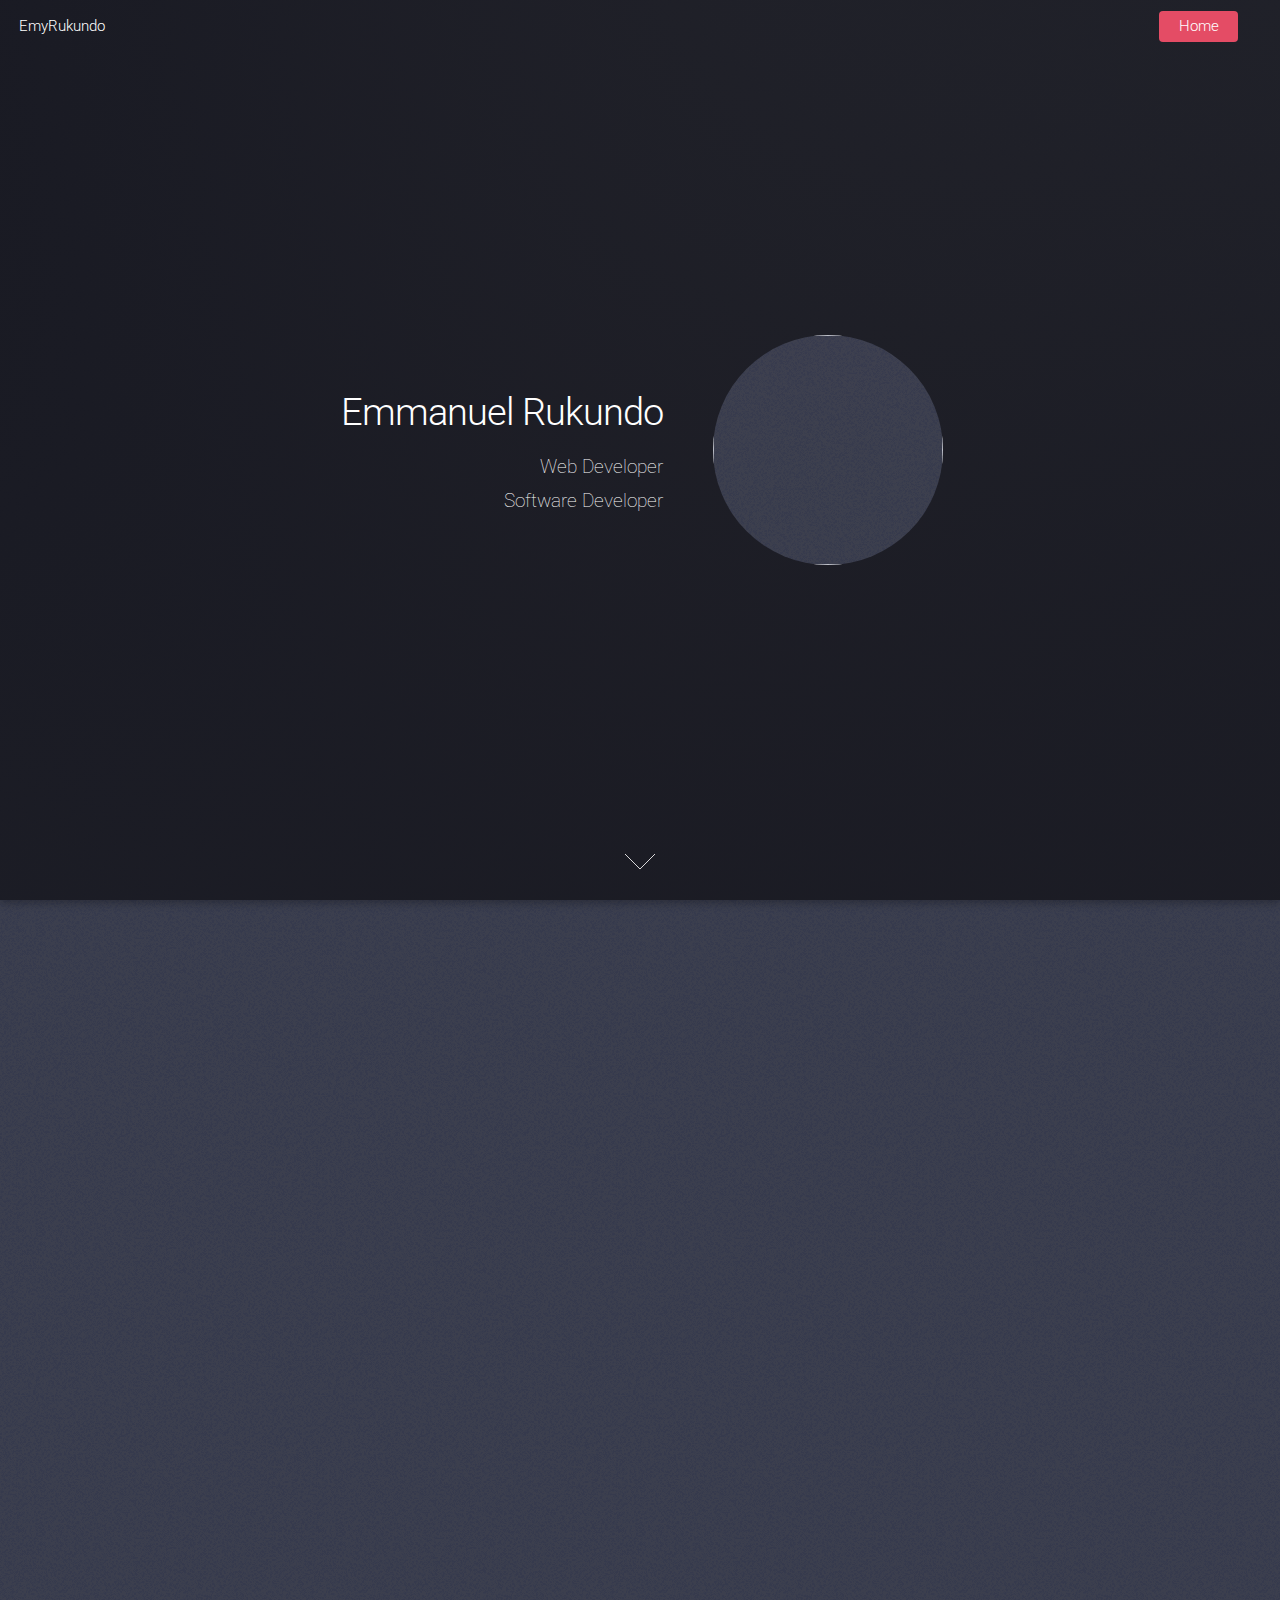
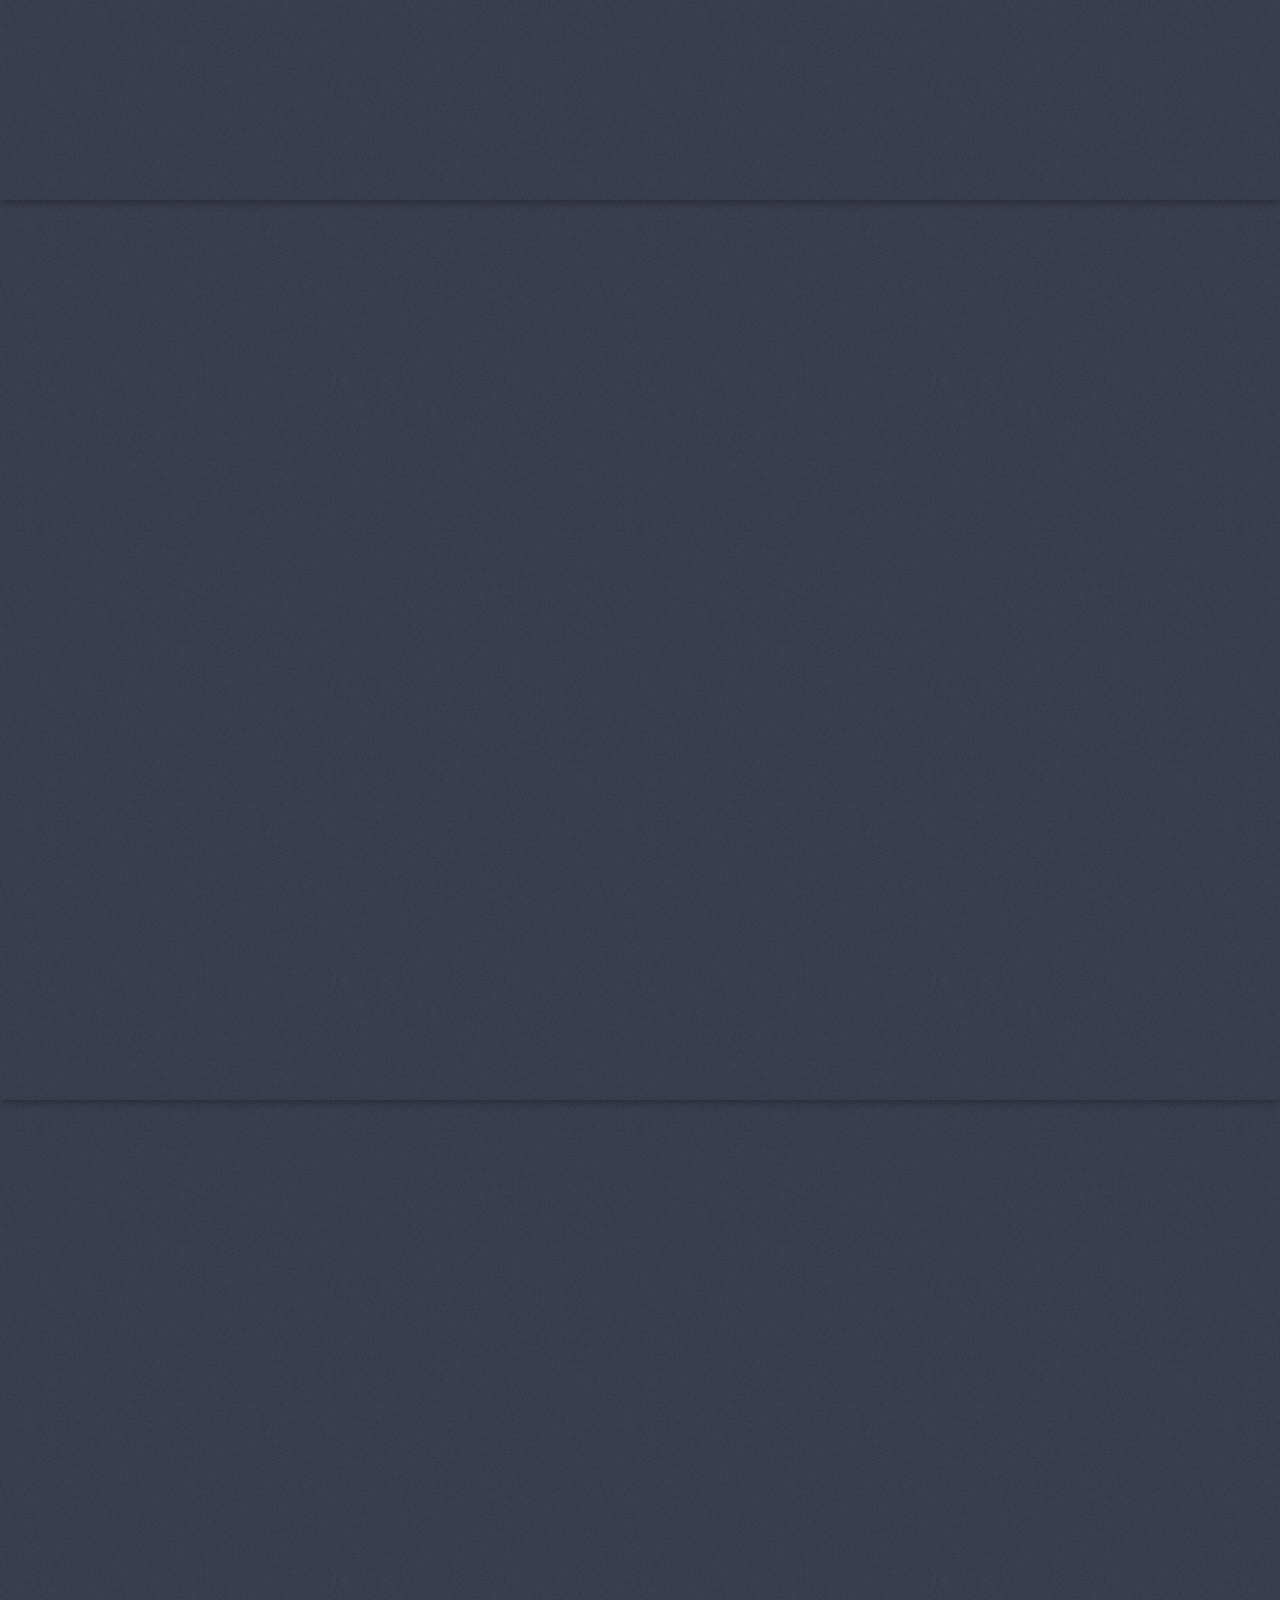
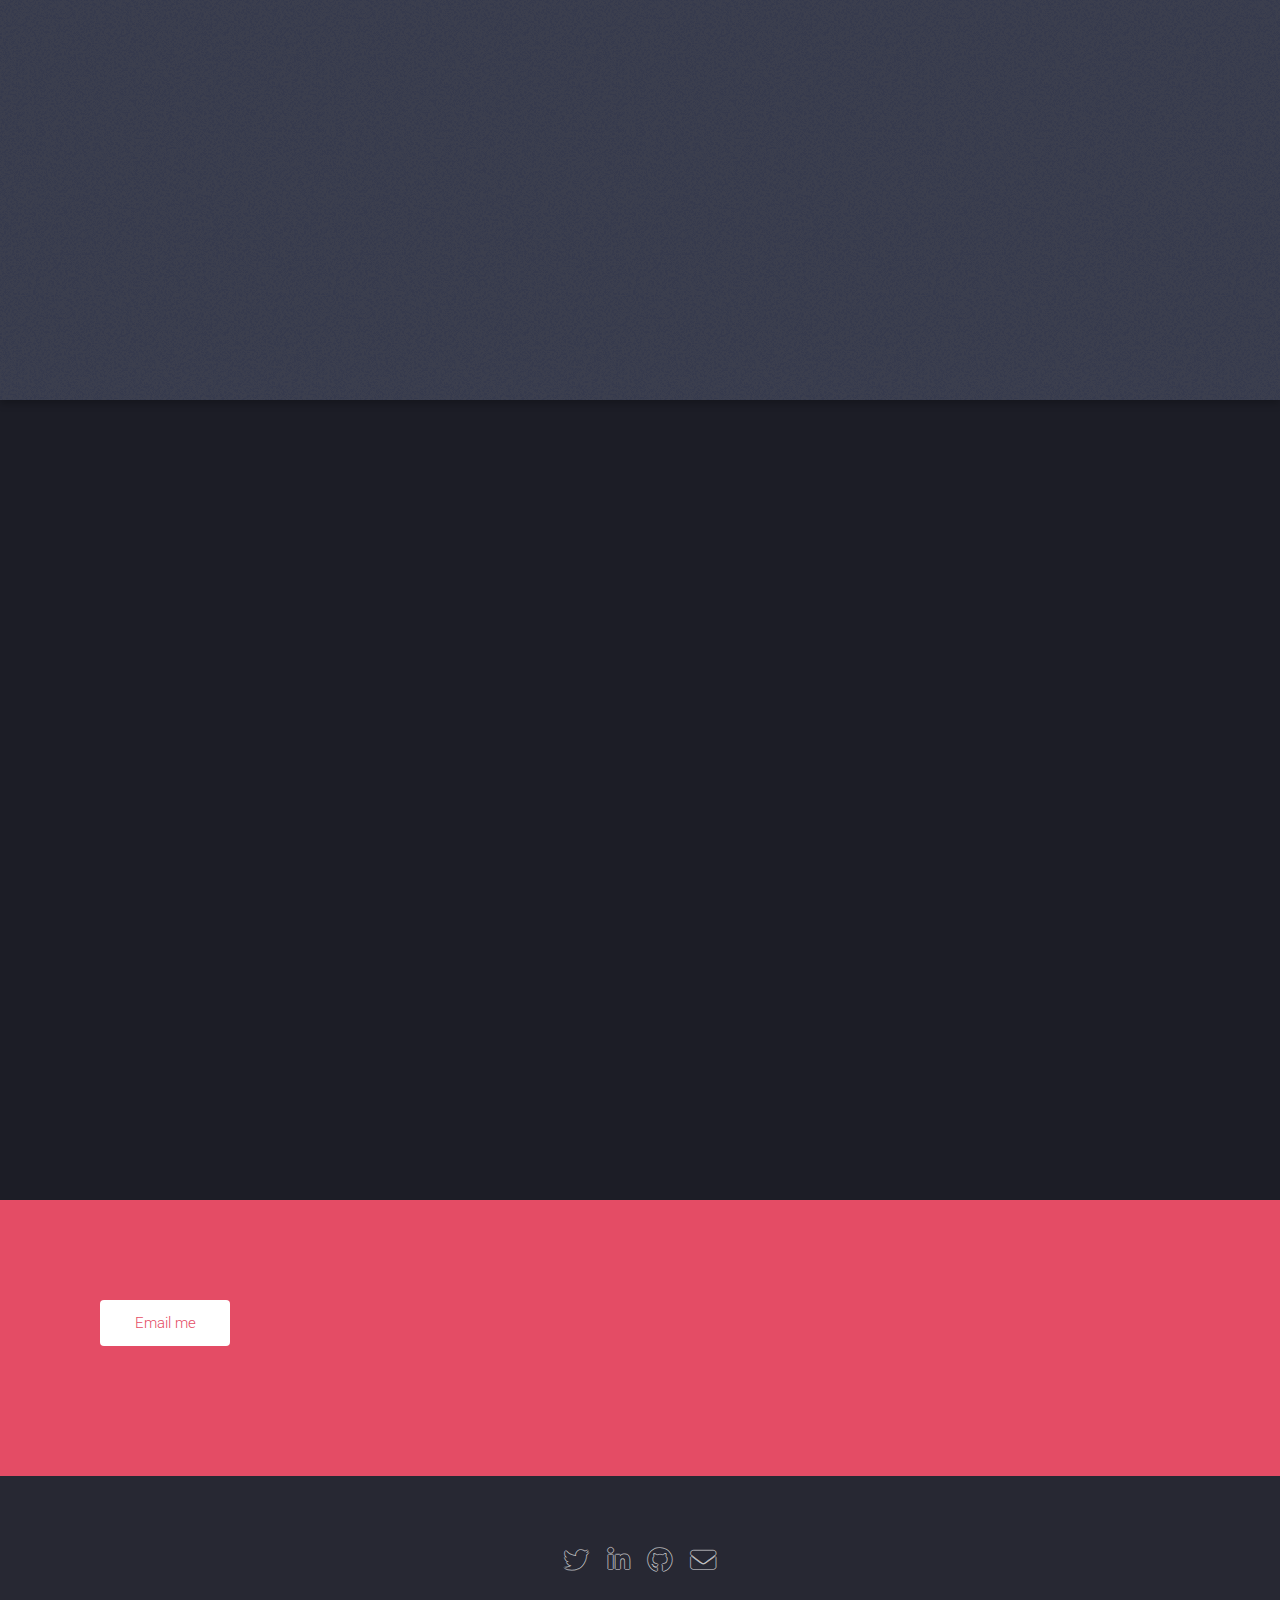
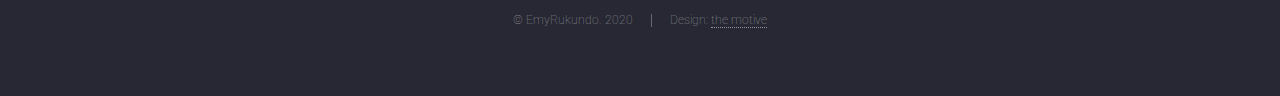
==== commit c9458024: "add profile picture" ====
--- a/index.html
+++ b/index.html
@@ -9,32 +9,14 @@
 	</head>
 	<body class="is-preload landing">
 		<div id="page-wrapper">
-
+ 
 			<!-- Header -->
 				<header id="header">
 					<h1 id="logo"><a href="index.html">EmyRukundo</a></h1>
 					<nav id="nav">
 						<ul>
-							<li><a href="index.html">Home</a></li>
-							<li>
-								<a href="#">Layouts</a>
-								<ul>
-									<li><a href="left-sidebar.html">Left Sidebar</a></li>
-									<li><a href="right-sidebar.html">Right Sidebar</a></li>
-									<li><a href="no-sidebar.html">No Sidebar</a></li>
-									<li>
-										<a href="#">Submenu</a>
-										<ul>
-											<li><a href="#">Option 1</a></li>
-											<li><a href="#">Option 2</a></li>
-											<li><a href="#">Option 3</a></li>
-											<li><a href="#">Option 4</a></li>
-										</ul>
-									</li>
-								</ul>
-							</li>
-							<li><a href="elements.html">Elements</a></li>
-							<li><a href="#" class="button primary">Sign Up</a></li>
+							<li><a href="#" class="button primary">Home</a></li>
+							<li><a href="motive.html">   </a></li>
 						</ul>
 					</nav>
 				</header>
@@ -47,7 +29,7 @@
 							<p>Web Developer <br />
 							Software Developer</p>
 						</header>
-						<span class="image"><img src="images/pic01.jpg" alt="" /></span>
+						<span class="image"><img src="images/emy.jpg" alt="" /></span>
 					</div>
 					<a href="#one" class="goto-next scrolly">Next</a>
 				</section>
@@ -87,7 +69,6 @@
 								<h2>If you would like to connect with me</h2>
 							<p>then be sure to find me on <a href="www.twitter.com">Twitter</a>, <a href="www.linkedin.com">Linkedin</a> and also on <a href="https://medium.com/me/stories/public">Medium.</a> </p>
 						</header>
-						<!-- <p>Feugiat accumsan lorem eu ac lorem amet ac arcu phasellus tortor enim mi mi nisi praesent adipiscing. Integer mi sed nascetur cep aliquet augue varius tempus lobortis porttitor lorem et accumsan consequat adipiscing lorem.</p> -->
 						<ul class="actions">
 							<li><a href="#" class="button">Learn More</a></li>
 						</ul>
@@ -99,11 +80,6 @@
 				<section id="three" class="spotlight style3 left">
 					<span class="image fit main bottom"><img src="images/pic04.jpg" alt="" /></span>
 					<div class="content">
-						<!-- <header>
-							<h2>If you would like to connect with me</h2>
-							<p>then be sure to find me on Twitter, Linkedin and also on Medium. </p>
-						</header> -->
-						<!-- <p>Feugiat accumsan lorem eu ac lorem amet ac arcu phasellus tortor enim mi mi nisi praesent adipiscing. Integer mi sed nascetur cep aliquet augue varius tempus lobortis porttitor lorem et accumsan consequat adipiscing lorem.</p> -->
 						<ul class="actions">
 							<li><a href="#" class="button">Learn More</a></li>
 						</ul>
@@ -183,24 +159,10 @@
 			<!-- Five -->
 				<section id="five" class="wrapper style2 special fade">
 						<section>
-								<h3>Form</h3>
-								<form method="post" action="#">
-									<div class="row gtr-uniform gtr-50">
-										<div class="col-6 col-12-xsmall">
-											<input type="text" name="name" id="name" value="" placeholder="Name" />
-										</div>
-										<div class="col-6 col-12-xsmall">
-											<input type="email" name="email" id="email" value="" placeholder="Email" />
-										</div>
-										<div class="col-12">
-											<textarea name="message" id="message" placeholder="Enter your message" rows="6"></textarea>
-										</div>
-										<div class="col-12">
+								<form method="post" action="mailto:rukundoemma@gmail.com">
 											<ul class="actions">
-												<li><input type="submit" value="Send Message" class="primary" /></li>
-												<li><input type="reset" value="Reset" /></li>
+												<li><input type="submit" value="Email me" class="primary" /></li>
 											</ul>
-										</div>
 									</div>
 								</form>
 							</section>
@@ -210,17 +172,14 @@
 				<footer id="footer">
 					<ul class="icons">
 						<li><a href="#" class="icon brands alt fa-twitter"><span class="label">Twitter</span></a></li>
-						<li><a href="#" class="icon brands alt fa-facebook-f"><span class="label">Facebook</span></a></li>
 						<li><a href="#" class="icon brands alt fa-linkedin-in"><span class="label">LinkedIn</span></a></li>
-						<li><a href="#" class="icon brands alt fa-instagram"><span class="label">Instagram</span></a></li>
 						<li><a href="#" class="icon brands alt fa-github"><span class="label">GitHub</span></a></li>
-						<li><a href="#" class="icon solid alt fa-envelope"><span class="label">Email</span></a></li>
+						<li><a href="www.gmail.com" class="icon solid alt fa-envelope"><span class="label">Email</span></a></li>
 					</ul>
 					<ul class="copyright">
-						<li>&copy; Untitled. All rights reserved.</li><li>Design: <a href="http://html5up.net">HTML5 UP</a></li>
+						<li>&copy; EmyRukundo. 2020</li><li>Design: <a href="">the motive</a></li>
 					</ul>
 				</footer>
-
 		</div>
 
 		<!-- Scripts -->
--- a/assets/css/main.css
+++ b/assets/css/main.css
@@ -2532,6 +2532,8 @@
 		.image img {
 			border-radius: 4px;
 			display: block;
+			height: 100%;
+			width: 100%;
 		}
 
 		.image.left {
@@ -3513,15 +3515,14 @@
 
 			#banner .content .image {
 				border-radius: 100%;
-				display: inline-block;
-				height: 18em;
+				height: 15em;
 				margin-left: 3em;
 				vertical-align: middle;
-				width: 18em;
+				width: 15em;
 			}
 
 				#banner .content .image img {
-					border-radius: 100%;
+					/* border-radius: 100%; */
 					display: block;
 					width: 100%;
 				}
